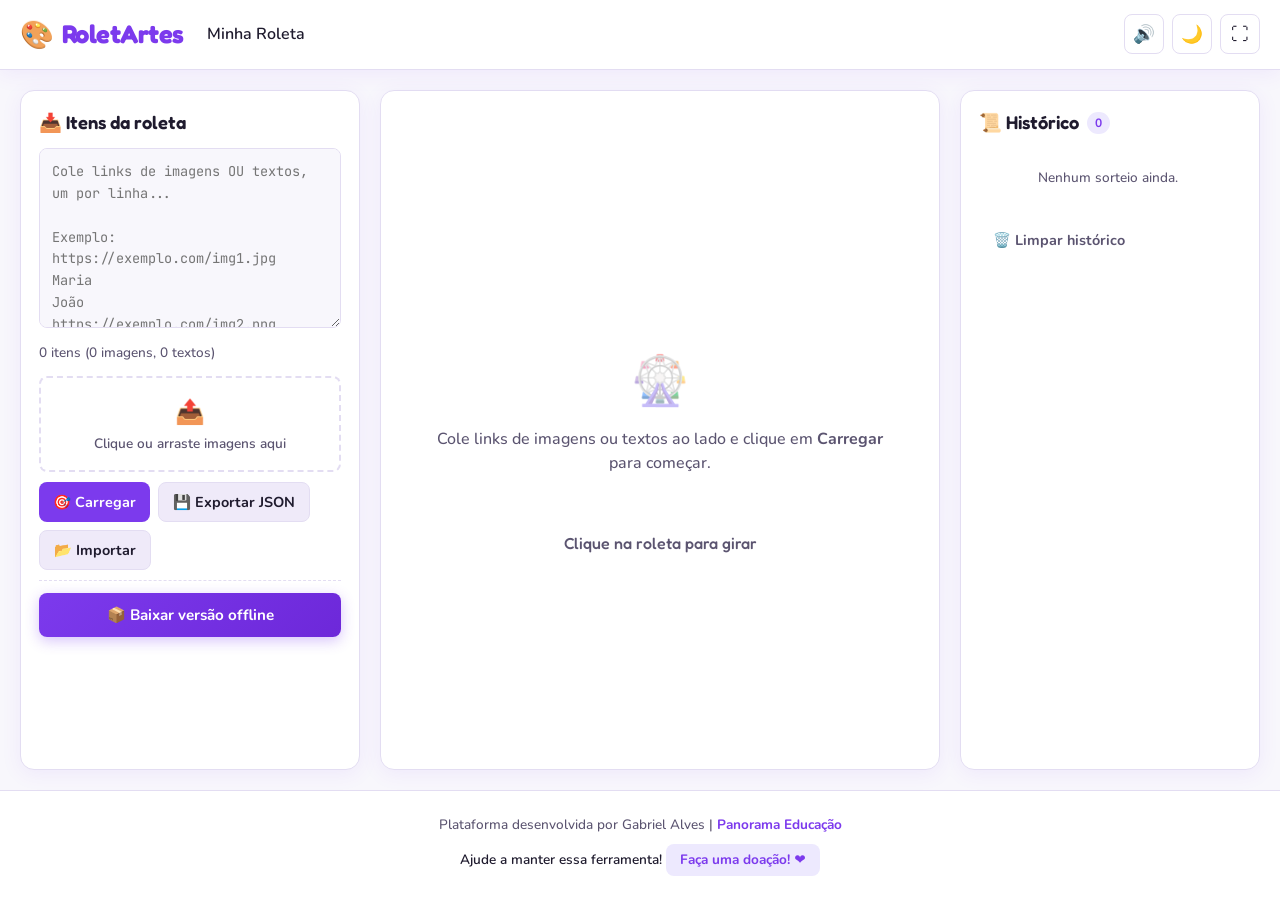
==== index.html @ 55295a68 "offline" ====
<!DOCTYPE html>
<html lang="pt-BR">
<head>
  <meta charset="UTF-8" />
  <meta name="viewport" content="width=device-width, initial-scale=1.0" />
  <title>RoletArtes</title>
  
  <!-- Favicon com emoji 🎨 -->
  <link rel="icon" href="data:image/svg+xml,<svg xmlns=%22http://www.w3.org/2000/svg%22 viewBox=%220 0 100 100%22><text y=%22.9em%22 font-size=%2290%22>🎨</text></svg>">
  
  <!-- Google Fonts: Fredoka + Nunito + JetBrains Mono -->
  <link rel="preconnect" href="https://fonts.googleapis.com">
  <link rel="preconnect" href="https://fonts.gstatic.com" crossorigin>
  <link href="https://fonts.googleapis.com/css2?family=Fredoka:wght@400;500;600;700&family=JetBrains+Mono:wght@400;500&family=Nunito:wght@400;500;600;700;800&display=swap" rel="stylesheet">
  
  <link rel="stylesheet" href="style.css" />
</head>
<body>

<header>
  <div class="logo"><span class="logo-icon">🎨</span> RoletArtes</div>
  <input type="text" class="title-edit" id="titleEdit" placeholder="Digite o título da roleta..." value="Minha Roleta" />
  <div class="header-actions">
    <button class="icon-btn" id="btnMute" title="Ativar/desativar som">🔊</button>
    <button class="icon-btn" id="btnTheme" title="Alternar tema">🌙</button>
    <button class="icon-btn" id="btnPresent" title="Modo apresentação">⛶</button>
  </div>
</header>

<main>
  <!-- PAINEL ESQUERDO: ENTRADA -->
  <section class="panel">
    <h2>📥 Itens da roleta</h2>
    <textarea id="linksInput" placeholder="Cole links de imagens OU textos, um por linha...&#10;&#10;Exemplo:&#10;https://exemplo.com/img1.jpg&#10;Maria&#10;João&#10;https://exemplo.com/img2.png&#10;Ana"></textarea>
    <p class="hint" id="counterHint">0 itens carregados</p>
    
    <div class="upload-area" id="uploadArea">
      <div class="upload-area-icon">📤</div>
      <div class="upload-area-text">Clique ou arraste imagens aqui</div>
    </div>
    <input type="file" id="imageUpload" class="file-input" accept="image/*" multiple />
    
    <div class="storage-warning" id="storageWarning">
      ⚠️ Atenção: localStorage tem limite de ~5MB. Muitas imagens podem exceder esse limite.
    </div>
    
    <div class="btn-row">
      <button class="btn btn-primary" id="btnLoad">🎯 Carregar</button>
      <button class="btn btn-secondary" id="btnExport">💾 Exportar JSON</button>
      <button class="btn btn-secondary" id="btnImport">📂 Importar</button>
      <input type="file" id="fileInput" class="file-input" accept=".json" />
    </div>
    
    <!-- NOVO: Botão de versão offline -->
    <div class="btn-row offline-section" id="offlineSection" style="margin-top: 10px;">
      <button class="btn btn-offline" id="btnOffline">📦 Baixar versão offline</button>
    </div>
    <p class="hint offline-hint" id="offlineHint" style="display:none;">
      💡 Esta é uma versão offline. Os dados já estão embutidos neste arquivo.
    </p>
  </section>

  <!-- CENTRO: ROLETA -->
  <section class="panel wheel-container">
    <div id="wheelArea">
      <div class="wheel-empty" id="wheelEmpty">
        <div class="wheel-empty-icon">🎡</div>
        <p>Cole links de imagens ou textos ao lado e clique em <strong>Carregar</strong> para começar.</p>
      </div>
      <div class="wheel-wrapper" id="wheelWrapper" style="display:none;">
        <div class="wheel-pointer"></div>
        <canvas class="wheel" id="wheelCanvas" width="600" height="600"></canvas>
        <div class="wheel-center">🎨</div>
      </div>
    </div>
    <div class="wheel-status" id="wheelStatus">Clique na roleta para girar</div>
  </section>

  <!-- PAINEL DIREITO: HISTÓRICO -->
  <aside class="panel">
    <h2>📜 Histórico <span class="badge" id="historyCount">0</span></h2>
    <div class="history-list" id="historyList">
      <div class="history-empty">Nenhum sorteio ainda.</div>
    </div>
    <div class="btn-row" style="margin-top: 12px;">
      <button class="btn btn-ghost" id="btnClearHistory" style="flex:1;">🗑️ Limpar histórico</button>
    </div>
  </aside>
</main>

<!-- MODAL DE ITEM SORTEADO -->
<div class="modal-overlay" id="modalOverlay">
  <div class="modal">
    <div class="modal-header">
      <h3 id="modalTitle">🎉 Sorteado!</h3>
      <button class="modal-close" id="modalClose">×</button>
    </div>
    <div class="modal-body">
      <div class="modal-image-wrap" id="modalImageWrap">
        <div class="loader" id="modalLoader"></div>
      </div>
      <div class="modal-actions">
        <button class="btn btn-highlight" id="btnRemove">⭐ Remover</button>
        <button class="btn btn-secondary" id="btnContinue">▶ Continuar</button>
        <button class="btn btn-secondary" id="btnRespin">🔄 Sortear de novo</button>
      </div>
    </div>
  </div>
</div>

<!-- MODO APRESENTAÇÃO -->
<div class="presentation-overlay" id="presentationOverlay">
  <button class="presentation-close" id="presentationClose">×</button>
  <img id="presentationImg" src="" alt="" />
  <div class="presentation-text" id="presentationText"></div>
</div>

<!-- TOAST -->
<div class="toast" id="toast"></div>

<!-- RODAPÉ -->
<footer class="app-footer">
  <p>Plataforma desenvolvida por Gabriel Alves | <a href="https://panoramaedu.onrender.com/" target="_blank" rel="noopener noreferrer">Panorama Educação</a></p>
  <p class="donation-text">Ajude a manter essa ferramenta! <a href="https://exemplo.com/doacao" target="_blank" rel="noopener noreferrer" class="donation-link">Faça uma doação! ❤️</a></p>
</footer>

<script src="script.js" defer></script>
</body>
</html>
---- style.css ----
/* ============ RESET & VARIÁVEIS ============ */
*, *::before, *::after { box-sizing: border-box; margin: 0; padding: 0; }

:root {
  --bg: #f8f7fc;
  --bg-alt: #ffffff;
  --bg-soft: #efeaf9;
  --text: #1f1b2e;
  --text-soft: #5b5470;
  --border: #e3ddf2;
  --primary: #7c3aed;
  --primary-hover: #6d28d9;
  --primary-soft: #ede9fe;
  --danger: #dc2626;
  --danger-hover: #b91c1c;
  --success: #16a34a;
  --shadow: 0 4px 20px rgba(124, 58, 237, 0.08);
  --shadow-lg: 0 10px 40px rgba(124, 58, 237, 0.15);
  --radius: 14px;
  --radius-sm: 8px;
  --transition: 0.25s ease;
  
  --font-display: 'Fredoka', system-ui, sans-serif;
  --font-body: 'Nunito', system-ui, sans-serif;
  --font-mono: 'JetBrains Mono', ui-monospace, monospace;
}

[data-theme="dark"] {
  --bg: #13101c;
  --bg-alt: #1c1829;
  --bg-soft: #252036;
  --text: #f3f0ff;
  --text-soft: #a8a0c0;
  --border: #322a4a;
  --primary: #a855f7;
  --primary-hover: #9333ea;
  --primary-soft: #2e1f4d;
  --shadow: 0 4px 20px rgba(0, 0, 0, 0.3);
  --shadow-lg: 0 10px 40px rgba(0, 0, 0, 0.5);
}

html, body { height: 100%; }
body {
  font-family: var(--font-body);
  font-weight: 500;
  background: var(--bg);
  color: var(--text);
  line-height: 1.5;
  transition: background var(--transition), color var(--transition);
  min-height: 100vh;
  display: flex;
  flex-direction: column;
}

/* ============ HEADER ============ */
header {
  background: var(--bg-alt);
  border-bottom: 1px solid var(--border);
  padding: 14px 20px;
  display: flex;
  align-items: center;
  gap: 12px;
  flex-wrap: wrap;
  position: sticky;
  top: 0;
  z-index: 50;
  box-shadow: var(--shadow);
}

.logo {
  font-family: var(--font-display);
  font-size: 1.6rem;
  font-weight: 700;
  color: var(--primary);
  letter-spacing: -0.5px;
  display: flex;
  align-items: center;
  gap: 8px;
}
.logo-icon { font-size: 1.7rem; }

.title-edit {
  flex: 1;
  min-width: 150px;
  background: transparent;
  border: 1px dashed transparent;
  color: var(--text);
  font-family: var(--font-body);
  font-size: 1rem;
  font-weight: 600;
  padding: 6px 10px;
  border-radius: var(--radius-sm);
  transition: border-color var(--transition), background var(--transition);
}
.title-edit:hover, .title-edit:focus {
  border-color: var(--primary);
  background: var(--bg-soft);
  outline: none;
}

.header-actions { display: flex; gap: 8px; }

.icon-btn {
  width: 40px; height: 40px;
  border-radius: var(--radius-sm);
  border: 1px solid var(--border);
  background: var(--bg-alt);
  color: var(--text);
  cursor: pointer;
  display: inline-flex;
  align-items: center;
  justify-content: center;
  font-size: 1.1rem;
  transition: all var(--transition);
}
.icon-btn:hover { background: var(--primary-soft); border-color: var(--primary); color: var(--primary); }
.icon-btn.active { background: var(--primary); color: white; border-color: var(--primary); }

/* ============ LAYOUT PRINCIPAL ============ */
main {
  flex: 1;
  display: grid;
  grid-template-columns: 340px 1fr 300px;
  gap: 20px;
  padding: 20px;
  max-width: 1600px;
  width: 100%;
  margin: 0 auto;
}

.panel {
  background: var(--bg-alt);
  border: 1px solid var(--border);
  border-radius: var(--radius);
  padding: 18px;
  box-shadow: var(--shadow);
}

.panel h2 {
  font-family: var(--font-display);
  font-size: 1.15rem;
  font-weight: 600;
  margin-bottom: 12px;
  color: var(--text);
  display: flex;
  align-items: center;
  gap: 8px;
}
.panel h2 .badge {
  font-family: var(--font-body);
  background: var(--primary-soft);
  color: var(--primary);
  font-size: 0.75rem;
  padding: 2px 8px;
  border-radius: 999px;
  font-weight: 700;
}

/* ============ PAINEL DE ENTRADA ============ */
textarea {
  width: 100%;
  min-height: 180px;
  padding: 12px;
  border: 1px solid var(--border);
  border-radius: var(--radius-sm);
  background: var(--bg);
  color: var(--text);
  font-family: var(--font-mono);
  font-size: 0.85rem;
  font-weight: 400;
  resize: vertical;
  transition: border-color var(--transition);
  line-height: 1.6;
}
textarea:focus { outline: none; border-color: var(--primary); }

.hint {
  font-size: 0.85rem;
  color: var(--text-soft);
  margin: 8px 0 12px;
  font-weight: 500;
}

.storage-warning {
  font-size: 0.8rem;
  color: var(--danger);
  background: rgba(220, 38, 38, 0.1);
  padding: 10px;
  border-radius: var(--radius-sm);
  margin: 8px 0;
  display: none;
  font-weight: 600;
}
.storage-warning.show { display: block; }

.btn-row { display: flex; gap: 8px; flex-wrap: wrap; }

.btn {
  padding: 9px 14px;
  border-radius: var(--radius-sm);
  border: none;
  font-family: var(--font-body);
  font-weight: 700;
  font-size: 0.9rem;
  cursor: pointer;
  transition: all var(--transition);
  display: inline-flex;
  align-items: center;
  gap: 6px;
}
.btn-primary { background: var(--primary); color: white; }
.btn-primary:hover { background: var(--primary-hover); transform: translateY(-1px); }
.btn-secondary { background: var(--bg-soft); color: var(--text); border: 1px solid var(--border); }
.btn-secondary:hover { background: var(--primary-soft); border-color: var(--primary); color: var(--primary); }
.btn-danger { background: var(--danger); color: white; }
.btn-danger:hover { background: var(--danger-hover); }
.btn-ghost { background: transparent; color: var(--text-soft); }
.btn-ghost:hover { color: var(--primary); }
.btn:disabled { opacity: 0.5; cursor: not-allowed; transform: none; }

/* Botão de versão offline */
.btn-offline {
  background: linear-gradient(135deg, var(--primary), var(--primary-hover));
  color: white;
  width: 100%;
  justify-content: center;
  padding: 12px 16px;
  font-size: 0.95rem;
  box-shadow: 0 4px 14px rgba(124, 58, 237, 0.3);
}
.btn-offline:hover {
  transform: translateY(-2px);
  box-shadow: 0 6px 20px rgba(124, 58, 237, 0.4);
}
.btn-offline:disabled {
  opacity: 0.6;
  cursor: wait;
  transform: none;
}

.offline-section {
  margin-top: 12px;
  padding-top: 12px;
  border-top: 1px dashed var(--border);
}

.offline-hint {
  background: var(--primary-soft);
  color: var(--primary);
  padding: 10px;
  border-radius: var(--radius-sm);
  text-align: center;
  font-weight: 600;
  margin-top: 12px !important;
}

.file-input { display: none; }

.upload-area {
  border: 2px dashed var(--border);
  border-radius: var(--radius-sm);
  padding: 16px;
  text-align: center;
  cursor: pointer;
  transition: all var(--transition);
  margin: 10px 0;
}
.upload-area:hover {
  border-color: var(--primary);
  background: var(--primary-soft);
}
.upload-area-icon { font-size: 1.5rem; margin-bottom: 4px; }
.upload-area-text { font-size: 0.85rem; color: var(--text-soft); font-weight: 600; }

/* ============ ROLETA ============ */
.wheel-container {
  display: flex;
  flex-direction: column;
  align-items: center;
  justify-content: center;
  position: relative;
  padding: 20px;
}

.wheel-wrapper {
  position: relative;
  width: min(520px, 80vw);
  aspect-ratio: 1;
  max-width: 100%;
}

.wheel-pointer {
  position: absolute;
  top: -8px;
  left: 50%;
  transform: translateX(-50%);
  width: 0;
  height: 0;
  border-left: 18px solid transparent;
  border-right: 18px solid transparent;
  border-top: 32px solid var(--primary);
  z-index: 10;
  filter: drop-shadow(0 3px 6px rgba(0,0,0,0.2));
}

canvas.wheel {
  width: 100%;
  height: 100%;
  border-radius: 50%;
  cursor: pointer;
  box-shadow: var(--shadow-lg), inset 0 0 0 6px var(--bg-alt), inset 0 0 0 8px var(--primary);
  transition: transform 0.1s;
}
canvas.wheel:hover { filter: brightness(1.05); }
canvas.wheel.spinning { cursor: not-allowed; }

.wheel-center {
  position: absolute;
  top: 50%; left: 50%;
  transform: translate(-50%, -50%);
  width: 60px; height: 60px;
  border-radius: 50%;
  background: var(--bg-alt);
  border: 4px solid var(--primary);
  display: flex;
  align-items: center;
  justify-content: center;
  font-size: 1.5rem;
  pointer-events: none;
  box-shadow: 0 2px 10px rgba(0,0,0,0.15);
}

.wheel-status {
  margin-top: 16px;
  text-align: center;
  color: var(--text-soft);
  font-family: var(--font-display);
  font-size: 1rem;
  font-weight: 500;
  min-height: 24px;
}

.wheel-empty {
  text-align: center;
  color: var(--text-soft);
  padding: 40px 20px;
}
.wheel-empty-icon { font-size: 3rem; margin-bottom: 10px; opacity: 0.5; }
.wheel-empty p { font-weight: 500; }

/* ============ HISTÓRICO ============ */
.history-list {
  display: flex;
  flex-direction: column;
  gap: 8px;
  max-height: 60vh;
  overflow-y: auto;
  padding-right: 4px;
}
.history-list::-webkit-scrollbar { width: 6px; }
.history-list::-webkit-scrollbar-thumb { background: var(--border); border-radius: 3px; }

.history-item {
  display: flex;
  align-items: center;
  gap: 10px;
  padding: 8px;
  background: var(--bg);
  border-radius: var(--radius-sm);
  border: 1px solid var(--border);
}
.history-item img {
  width: 44px; height: 44px;
  border-radius: 6px;
  object-fit: cover;
  background: var(--bg-soft);
}
.history-text-icon {
  width: 44px; height: 44px;
  border-radius: 6px;
  background: var(--primary-soft);
  color: var(--primary);
  display: flex;
  align-items: center;
  justify-content: center;
  font-size: 1.3rem;
  flex-shrink: 0;
}
.history-item-info { flex: 1; min-width: 0; }
.history-item-num {
  font-family: var(--font-display);
  font-size: 0.75rem;
  color: var(--text-soft);
  font-weight: 600;
}
.history-item-url {
  font-family: var(--font-mono);
  font-size: 0.7rem;
  color: var(--text);
  white-space: nowrap;
  overflow: hidden;
  text-overflow: ellipsis;
}
.history-item-url.text-item {
  font-family: var(--font-body);
  font-weight: 600;
  font-size: 0.8rem;
}

.history-empty {
  text-align: center;
  color: var(--text-soft);
  font-size: 0.85rem;
  padding: 20px 0;
  font-weight: 500;
}

/* ============ MODAL ============ */
.modal-overlay {
  position: fixed;
  inset: 0;
  background: rgba(0,0,0,0.7);
  backdrop-filter: blur(6px);
  display: none;
  align-items: center;
  justify-content: center;
  z-index: 100;
  padding: 20px;
  animation: fadeIn 0.2s ease;
}
.modal-overlay.active { display: flex; }

@keyframes fadeIn { from { opacity: 0; } to { opacity: 1; } }
@keyframes slideUp { from { transform: translateY(20px); opacity: 0; } to { transform: translateY(0); opacity: 1; } }

.modal {
  background: var(--bg-alt);
  border-radius: var(--radius);
  max-width: 90vw;
  max-height: 90vh;
  width: 700px;
  display: flex;
  flex-direction: column;
  overflow: hidden;
  box-shadow: var(--shadow-lg);
  animation: slideUp 0.3s ease;
}

.modal-header {
  padding: 14px 18px;
  border-bottom: 1px solid var(--border);
  display: flex;
  align-items: center;
  justify-content: space-between;
}
.modal-header h3 {
  font-family: var(--font-display);
  font-size: 1.2rem;
  font-weight: 600;
}

.modal-close {
  background: transparent;
  border: none;
  color: var(--text-soft);
  font-size: 1.5rem;
  cursor: pointer;
  width: 32px; height: 32px;
  border-radius: 50%;
  display: flex;
  align-items: center;
  justify-content: center;
  transition: all var(--transition);
}
.modal-close:hover { background: var(--bg-soft); color: var(--danger); }

.modal-body {
  padding: 20px;
  overflow-y: auto;
  display: flex;
  flex-direction: column;
  align-items: center;
  gap: 16px;
}

.modal-image-wrap {
  width: 100%;
  max-height: 60vh;
  display: flex;
  align-items: center;
  justify-content: center;
  background: var(--bg);
  border-radius: var(--radius-sm);
  overflow: hidden;
  min-height: 200px;
  position: relative;
}
.modal-image-wrap img {
  max-width: 100%;
  max-height: 60vh;
  object-fit: contain;
  display: block;
}

.modal-image-wrap.text-mode {
  padding: 40px 30px;
  background: linear-gradient(135deg, var(--primary-soft), var(--bg-soft));
  min-height: 250px;
}
.text-display {
  font-family: var(--font-display);
  font-size: clamp(1.5rem, 5vw, 3rem);
  font-weight: 600;
  color: var(--text);
  text-align: center;
  line-height: 1.3;
  word-wrap: break-word;
  max-width: 100%;
  padding: 20px;
}

.modal-image-wrap .loader {
  width: 40px; height: 40px;
  border: 3px solid var(--border);
  border-top-color: var(--primary);
  border-radius: 50%;
  animation: spin 0.8s linear infinite;
}
@keyframes spin { to { transform: rotate(360deg); } }

.modal-image-wrap .error-msg {
  color: var(--danger);
  font-size: 0.9rem;
  text-align: center;
  padding: 20px;
  font-weight: 600;
}

.modal-actions {
  display: flex;
  gap: 10px;
  flex-wrap: wrap;
  justify-content: center;
  width: 100%;
}
.modal-actions .btn { flex: 1; min-width: 120px; justify-content: center; }
.btn-highlight {
  background: var(--primary);
  color: white;
  font-family: var(--font-display);
  font-size: 1.05rem;
  font-weight: 600;
  padding: 12px 20px;
  box-shadow: 0 4px 14px rgba(124, 58, 237, 0.35);
}
.btn-highlight:hover { background: var(--primary-hover); transform: translateY(-2px); }

/* ============ MODO APRESENTAÇÃO ============ */
.presentation-overlay {
  position: fixed;
  inset: 0;
  background: #000;
  display: none;
  align-items: center;
  justify-content: center;
  z-index: 200;
  padding: 20px;
}
.presentation-overlay.active { display: flex; }
.presentation-overlay img {
  max-width: 100%;
  max-height: 100%;
  object-fit: contain;
}
.presentation-text {
  font-family: var(--font-display);
  font-size: clamp(2rem, 10vw, 8rem);
  font-weight: 700;
  color: white;
  text-align: center;
  padding: 40px;
  max-width: 90%;
  word-wrap: break-word;
  line-height: 1.2;
  text-shadow: 0 4px 30px rgba(124, 58, 237, 0.6);
  display: none;
}
.presentation-overlay.text-mode .presentation-text { display: block; }
.presentation-overlay.text-mode img { display: none; }

.presentation-close {
  position: absolute;
  top: 20px; right: 20px;
  background: rgba(255,255,255,0.15);
  color: white;
  border: none;
  width: 48px; height: 48px;
  border-radius: 50%;
  font-size: 1.5rem;
  cursor: pointer;
  transition: background var(--transition);
  z-index: 10;
}
.presentation-close:hover { background: rgba(255,255,255,0.3); }

/* ============ TOAST ============ */
.toast {
  position: fixed;
  bottom: 20px;
  left: 50%;
  transform: translateX(-50%) translateY(100px);
  background: var(--text);
  color: var(--bg);
  padding: 10px 18px;
  border-radius: var(--radius-sm);
  font-family: var(--font-body);
  font-size: 0.9rem;
  font-weight: 600;
  z-index: 300;
  transition: transform 0.3s ease;
  box-shadow: var(--shadow-lg);
}
.toast.show { transform: translateX(-50%) translateY(0); }

/* ============ FOOTER ============ */
.app-footer {
  background: var(--bg-alt);
  border-top: 1px solid var(--border);
  padding: 24px 20px;
  font-family: var(--font-body);
  font-size: 0.85rem;
  color: var(--text-soft);
  margin-top: auto;
  
  display: flex;
  flex-direction: column;
  align-items: center;
  justify-content: center;
  text-align: center;
  gap: 8px;
}

.app-footer p {
  margin: 0;
  line-height: 1.5;
  text-align: center;
  width: 100%;
}

.app-footer a {
  color: var(--primary);
  text-decoration: none;
  font-weight: 700;
  transition: color var(--transition), text-decoration var(--transition);
}

.app-footer a:hover {
  color: var(--primary-hover);
  text-decoration: underline;
}

.donation-text {
  font-weight: 600;
  color: var(--text);
  text-align: center;
}

.donation-link {
  display: inline-flex;
  align-items: center;
  justify-content: center;
  gap: 6px;
  background: var(--primary-soft);
  padding: 6px 14px;
  border-radius: var(--radius-sm);
  transition: all var(--transition);
  text-align: center;
}

.donation-link:hover {
  background: var(--primary);
  color: white !important;
  text-decoration: none;
  transform: translateY(-2px);
  box-shadow: 0 4px 12px rgba(124, 58, 237, 0.25);
}

/* ============ RESPONSIVO ============ */
@media (max-width: 1100px) {
  main { grid-template-columns: 1fr; }
  .wheel-wrapper { width: min(420px, 85vw); }
}

@media (max-width: 600px) {
  header { padding: 10px 14px; }
  .logo { font-size: 1.3rem; }
  .title-edit { font-size: 0.9rem; order: 3; width: 100%; }
  main { padding: 12px; gap: 12px; }
  .panel { padding: 14px; }
  .panel h2 { font-size: 1.05rem; }
  .wheel-wrapper { width: min(340px, 90vw); }
  .wheel-center { width: 44px; height: 44px; font-size: 1.2rem; }
  .modal { width: 95vw; }
  .modal-actions .btn { min-width: 100px; font-size: 0.85rem; padding: 10px; }
  .text-display { font-size: clamp(1.2rem, 6vw, 2rem); padding: 10px; }
  .modal-image-wrap.text-mode { padding: 20px 15px; min-height: 180px; }
  
  .app-footer { padding: 16px 12px; font-size: 0.8rem; }
  .donation-link { width: 100%; max-width: 280px; }
}
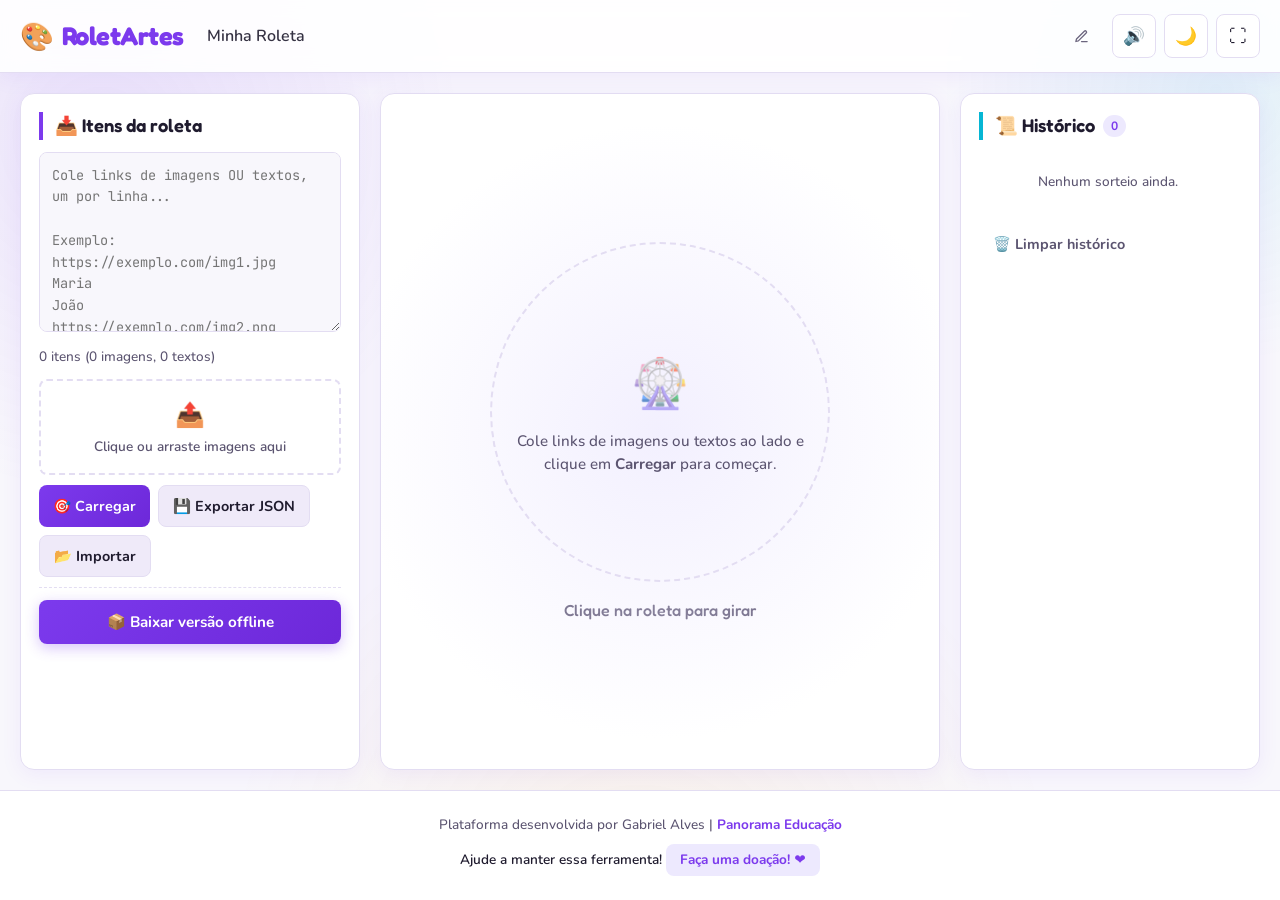
==== commit 9d3fcaee: "novo visual" ====
--- a/index.html
+++ b/index.html
@@ -2,7 +2,9 @@
 <html lang="pt-BR">
 <head>
   <meta charset="UTF-8" />
-  <meta name="viewport" content="width=device-width, initial-scale=1.0" />
+  <meta name="viewport" content="width=device-width, initial-scale=1.0, viewport-fit=cover" />
+  <meta name="description" content="RoletArtes — roleta interativa para sorteios em sala de aula, com imagens ou textos, histórico e modo apresentação." />
+  <meta name="theme-color" content="#7c3aed" />
   <title>RoletArtes</title>
   
   <!-- Favicon com emoji 🎨 -->
@@ -18,12 +20,13 @@
 <body>
 
 <header>
-  <div class="logo"><span class="logo-icon">🎨</span> RoletArtes</div>
+  <div class="logo"><span class="logo-icon" aria-hidden="true">🎨</span> RoletArtes</div>
+  <label for="titleEdit" class="sr-only">Título da roleta</label>
   <input type="text" class="title-edit" id="titleEdit" placeholder="Digite o título da roleta..." value="Minha Roleta" />
   <div class="header-actions">
-    <button class="icon-btn" id="btnMute" title="Ativar/desativar som">🔊</button>
-    <button class="icon-btn" id="btnTheme" title="Alternar tema">🌙</button>
-    <button class="icon-btn" id="btnPresent" title="Modo apresentação">⛶</button>
+    <button type="button" class="icon-btn" id="btnMute" title="Ativar/desativar som" aria-label="Ativar ou desativar som" aria-pressed="false">🔊</button>
+    <button type="button" class="icon-btn" id="btnTheme" title="Alternar tema" aria-label="Alternar entre tema claro e escuro">🌙</button>
+    <button type="button" class="icon-btn" id="btnPresent" title="Modo apresentação" aria-label="Abrir modo apresentação">⛶</button>
   </div>
 </header>
 
@@ -31,29 +34,30 @@
   <!-- PAINEL ESQUERDO: ENTRADA -->
   <section class="panel">
     <h2>📥 Itens da roleta</h2>
+    <label for="linksInput" class="sr-only">Itens da roleta, um link de imagem ou texto por linha</label>
     <textarea id="linksInput" placeholder="Cole links de imagens OU textos, um por linha...&#10;&#10;Exemplo:&#10;https://exemplo.com/img1.jpg&#10;Maria&#10;João&#10;https://exemplo.com/img2.png&#10;Ana"></textarea>
-    <p class="hint" id="counterHint">0 itens carregados</p>
+    <p class="hint" id="counterHint" aria-live="polite">0 itens carregados</p>
     
-    <div class="upload-area" id="uploadArea">
-      <div class="upload-area-icon">📤</div>
+    <div class="upload-area" id="uploadArea" role="button" tabindex="0" aria-label="Clique ou arraste imagens aqui para adicionar à roleta">
+      <div class="upload-area-icon" aria-hidden="true">📤</div>
       <div class="upload-area-text">Clique ou arraste imagens aqui</div>
     </div>
-    <input type="file" id="imageUpload" class="file-input" accept="image/*" multiple />
+    <input type="file" id="imageUpload" class="file-input" accept="image/*" multiple aria-hidden="true" tabindex="-1" />
     
-    <div class="storage-warning" id="storageWarning">
+    <div class="storage-warning" id="storageWarning" role="alert">
       ⚠️ Atenção: localStorage tem limite de ~5MB. Muitas imagens podem exceder esse limite.
     </div>
     
     <div class="btn-row">
-      <button class="btn btn-primary" id="btnLoad">🎯 Carregar</button>
-      <button class="btn btn-secondary" id="btnExport">💾 Exportar JSON</button>
-      <button class="btn btn-secondary" id="btnImport">📂 Importar</button>
-      <input type="file" id="fileInput" class="file-input" accept=".json" />
+      <button type="button" class="btn btn-primary" id="btnLoad">🎯 Carregar</button>
+      <button type="button" class="btn btn-secondary" id="btnExport">💾 Exportar JSON</button>
+      <button type="button" class="btn btn-secondary" id="btnImport">📂 Importar</button>
+      <input type="file" id="fileInput" class="file-input" accept=".json" aria-hidden="true" tabindex="-1" />
     </div>
     
     <!-- NOVO: Botão de versão offline -->
     <div class="btn-row offline-section" id="offlineSection" style="margin-top: 10px;">
-      <button class="btn btn-offline" id="btnOffline">📦 Baixar versão offline</button>
+      <button type="button" class="btn btn-offline" id="btnOffline">📦 Baixar versão offline</button>
     </div>
     <p class="hint offline-hint" id="offlineHint" style="display:none;">
       💡 Esta é uma versão offline. Os dados já estão embutidos neste arquivo.
@@ -64,59 +68,62 @@
   <section class="panel wheel-container">
     <div id="wheelArea">
       <div class="wheel-empty" id="wheelEmpty">
-        <div class="wheel-empty-icon">🎡</div>
+        <div class="wheel-empty-icon" aria-hidden="true">🎡</div>
         <p>Cole links de imagens ou textos ao lado e clique em <strong>Carregar</strong> para começar.</p>
       </div>
       <div class="wheel-wrapper" id="wheelWrapper" style="display:none;">
-        <div class="wheel-pointer"></div>
-        <canvas class="wheel" id="wheelCanvas" width="600" height="600"></canvas>
-        <div class="wheel-center">🎨</div>
+        <div class="wheel-pointer" aria-hidden="true"></div>
+        <canvas class="wheel" id="wheelCanvas" width="600" height="600" role="button" tabindex="0" aria-label="Roleta. Pressione Enter ou Espaço para girar."></canvas>
+        <div class="wheel-center" aria-hidden="true">🎨</div>
       </div>
     </div>
-    <div class="wheel-status" id="wheelStatus">Clique na roleta para girar</div>
+    <div class="wheel-status" id="wheelStatus" aria-live="polite">Clique na roleta para girar</div>
   </section>
 
   <!-- PAINEL DIREITO: HISTÓRICO -->
   <aside class="panel">
-    <h2>📜 Histórico <span class="badge" id="historyCount">0</span></h2>
-    <div class="history-list" id="historyList">
+    <h2>📜 Histórico <span class="badge" id="historyCount" aria-live="polite">0</span></h2>
+    <div class="history-list" id="historyList" aria-live="polite">
       <div class="history-empty">Nenhum sorteio ainda.</div>
     </div>
     <div class="btn-row" style="margin-top: 12px;">
-      <button class="btn btn-ghost" id="btnClearHistory" style="flex:1;">🗑️ Limpar histórico</button>
+      <button type="button" class="btn btn-ghost" id="btnClearHistory" style="flex:1;">🗑️ Limpar histórico</button>
     </div>
   </aside>
 </main>
 
 <!-- MODAL DE ITEM SORTEADO -->
 <div class="modal-overlay" id="modalOverlay">
-  <div class="modal">
+  <div class="modal" role="dialog" aria-modal="true" aria-labelledby="modalTitle">
     <div class="modal-header">
       <h3 id="modalTitle">🎉 Sorteado!</h3>
-      <button class="modal-close" id="modalClose">×</button>
+      <button type="button" class="modal-close" id="modalClose" aria-label="Fechar">×</button>
     </div>
     <div class="modal-body">
       <div class="modal-image-wrap" id="modalImageWrap">
-        <div class="loader" id="modalLoader"></div>
+        <div class="loader" id="modalLoader" role="status" aria-label="Carregando"></div>
       </div>
       <div class="modal-actions">
-        <button class="btn btn-highlight" id="btnRemove">⭐ Remover</button>
-        <button class="btn btn-secondary" id="btnContinue">▶ Continuar</button>
-        <button class="btn btn-secondary" id="btnRespin">🔄 Sortear de novo</button>
+        <button type="button" class="btn btn-highlight" id="btnRemove">⭐ Remover</button>
+        <button type="button" class="btn btn-secondary" id="btnContinue">▶ Continuar</button>
+        <button type="button" class="btn btn-secondary" id="btnRespin">🔄 Sortear de novo</button>
       </div>
     </div>
   </div>
 </div>
 
 <!-- MODO APRESENTAÇÃO -->
-<div class="presentation-overlay" id="presentationOverlay">
-  <button class="presentation-close" id="presentationClose">×</button>
+<div class="presentation-overlay" id="presentationOverlay" role="dialog" aria-modal="true" aria-label="Modo apresentação">
+  <button type="button" class="presentation-close" id="presentationClose" aria-label="Fechar modo apresentação">×</button>
   <img id="presentationImg" src="" alt="" />
   <div class="presentation-text" id="presentationText"></div>
 </div>
 
 <!-- TOAST -->
-<div class="toast" id="toast"></div>
+<div class="toast" id="toast" role="status" aria-live="polite"></div>
+
+<!-- CAMADA DE CONFETE -->
+<div class="confetti-layer" id="confettiLayer" aria-hidden="true"></div>
 
 <!-- RODAPÉ -->
 <footer class="app-footer">
--- a/style.css
+++ b/style.css
@@ -19,10 +19,26 @@
   --radius: 14px;
   --radius-sm: 8px;
   --transition: 0.25s ease;
-  
+  --primary-glow: rgba(124, 58, 237, 0.45);
+  --focus-ring: 0 0 0 3px rgba(124, 58, 237, 0.35);
+  --accent-cyan: #06b6d4;
+  --accent-amber: #f59e0b;
+  --blob-1: rgba(124, 58, 237, 0.10);
+  --blob-2: rgba(6, 182, 212, 0.09);
+  --blob-3: rgba(245, 158, 11, 0.08);
+
   --font-display: 'Fredoka', system-ui, sans-serif;
   --font-body: 'Nunito', system-ui, sans-serif;
   --font-mono: 'JetBrains Mono', ui-monospace, monospace;
+}
+
+@media (prefers-reduced-motion: reduce) {
+  *, *::before, *::after {
+    animation-duration: 0.001ms !important;
+    animation-iteration-count: 1 !important;
+    transition-duration: 0.001ms !important;
+    scroll-behavior: auto !important;
+  }
 }
 
 [data-theme="dark"] {
@@ -37,6 +53,13 @@
   --primary-soft: #2e1f4d;
   --shadow: 0 4px 20px rgba(0, 0, 0, 0.3);
   --shadow-lg: 0 10px 40px rgba(0, 0, 0, 0.5);
+  --blob-1: rgba(168, 85, 247, 0.14);
+  --blob-2: rgba(6, 182, 212, 0.10);
+  --blob-3: rgba(245, 158, 11, 0.08);
+}
+
+[data-theme="dark"] .title-edit {
+  background-image: url("data:image/svg+xml,%3Csvg xmlns='http://www.w3.org/2000/svg' viewBox='0 0 24 24' fill='none' stroke='%23a8a0c0' stroke-width='2' stroke-linecap='round' stroke-linejoin='round'%3E%3Cpath d='M12 20h9'/%3E%3Cpath d='M16.5 3.5a2.12 2.12 0 0 1 3 3L7 19l-4 1 1-4Z'/%3E%3C/svg%3E");
 }
 
 html, body { height: 100%; }
@@ -50,11 +73,58 @@
   min-height: 100vh;
   display: flex;
   flex-direction: column;
-}
+  position: relative;
+}
+
+/* Manchas ambiente sutis — dão profundidade sem virar papel de parede */
+body::before {
+  content: '';
+  position: fixed;
+  inset: 0;
+  z-index: -1;
+  pointer-events: none;
+  background:
+    radial-gradient(600px circle at 8% 15%, var(--blob-1), transparent 60%),
+    radial-gradient(500px circle at 95% 10%, var(--blob-2), transparent 55%),
+    radial-gradient(700px circle at 50% 100%, var(--blob-3), transparent 60%);
+}
+
+/* ============ ACESSIBILIDADE: FOCO VISÍVEL ============ */
+a:focus-visible,
+button:focus-visible,
+input:focus-visible,
+textarea:focus-visible,
+[tabindex]:focus-visible {
+  outline: none;
+  box-shadow: var(--focus-ring);
+  border-radius: var(--radius-sm);
+}
+.wheel-wrapper:has(canvas:focus-visible) canvas.wheel {
+  box-shadow: var(--shadow-lg), inset 0 0 0 6px var(--bg-alt), inset 0 0 0 8px var(--primary), 0 0 0 5px var(--primary-glow);
+}
+
+.sr-only {
+  position: absolute;
+  width: 1px; height: 1px;
+  padding: 0; margin: -1px;
+  overflow: hidden;
+  clip: rect(0, 0, 0, 0);
+  white-space: nowrap;
+  border: 0;
+}
+
+::selection { background: var(--primary); color: #fff; }
+
+::-webkit-scrollbar { width: 10px; height: 10px; }
+::-webkit-scrollbar-track { background: transparent; }
+::-webkit-scrollbar-thumb { background: var(--border); border-radius: 999px; }
+::-webkit-scrollbar-thumb:hover { background: var(--primary); }
 
 /* ============ HEADER ============ */
 header {
-  background: var(--bg-alt);
+  background: color-mix(in srgb, var(--bg-alt) 88%, transparent);
+  backdrop-filter: blur(10px) saturate(1.2);
+  -webkit-backdrop-filter: blur(10px) saturate(1.2);
   border-bottom: 1px solid var(--border);
   padding: 14px 20px;
   display: flex;
@@ -77,7 +147,12 @@
   align-items: center;
   gap: 8px;
 }
-.logo-icon { font-size: 1.7rem; }
+.logo-icon {
+  font-size: 1.7rem;
+  display: inline-block;
+  transition: transform 0.4s cubic-bezier(0.34, 1.56, 0.64, 1);
+}
+.logo:hover .logo-icon { transform: rotate(-18deg) scale(1.1); }
 
 .title-edit {
   flex: 1;
@@ -88,20 +163,28 @@
   font-family: var(--font-body);
   font-size: 1rem;
   font-weight: 600;
-  padding: 6px 10px;
+  padding: 6px 34px 6px 10px;
   border-radius: var(--radius-sm);
   transition: border-color var(--transition), background var(--transition);
+  background-image: none;
+  background-repeat: no-repeat;
+  background-position: right 10px center;
+  background-size: 15px;
+}
+.title-edit {
+  background-image: url("data:image/svg+xml,%3Csvg xmlns='http://www.w3.org/2000/svg' viewBox='0 0 24 24' fill='none' stroke='%235b5470' stroke-width='2' stroke-linecap='round' stroke-linejoin='round'%3E%3Cpath d='M12 20h9'/%3E%3Cpath d='M16.5 3.5a2.12 2.12 0 0 1 3 3L7 19l-4 1 1-4Z'/%3E%3C/svg%3E");
+  opacity: 0.9;
 }
 .title-edit:hover, .title-edit:focus {
   border-color: var(--primary);
-  background: var(--bg-soft);
+  background-color: var(--bg-soft);
   outline: none;
 }
 
 .header-actions { display: flex; gap: 8px; }
 
 .icon-btn {
-  width: 40px; height: 40px;
+  width: 44px; height: 44px;
   border-radius: var(--radius-sm);
   border: 1px solid var(--border);
   background: var(--bg-alt);
@@ -112,8 +195,10 @@
   justify-content: center;
   font-size: 1.1rem;
   transition: all var(--transition);
-}
-.icon-btn:hover { background: var(--primary-soft); border-color: var(--primary); color: var(--primary); }
+  flex-shrink: 0;
+}
+.icon-btn:hover { background: var(--primary-soft); border-color: var(--primary); color: var(--primary); transform: translateY(-1px); }
+.icon-btn:active { transform: translateY(0) scale(0.95); }
 .icon-btn.active { background: var(--primary); color: white; border-color: var(--primary); }
 
 /* ============ LAYOUT PRINCIPAL ============ */
@@ -134,7 +219,10 @@
   border-radius: var(--radius);
   padding: 18px;
   box-shadow: var(--shadow);
-}
+  transition: box-shadow var(--transition), border-color var(--transition);
+}
+.panel:focus-within,
+.panel:hover { border-color: color-mix(in srgb, var(--primary) 30%, var(--border)); }
 
 .panel h2 {
   font-family: var(--font-display);
@@ -145,7 +233,10 @@
   display: flex;
   align-items: center;
   gap: 8px;
-}
+  padding-left: 12px;
+  border-left: 4px solid var(--primary);
+}
+.panel:nth-of-type(2) h2, aside.panel h2 { border-left-color: var(--accent-cyan); }
 .panel h2 .badge {
   font-family: var(--font-body);
   background: var(--primary-soft);
@@ -196,7 +287,8 @@
 .btn-row { display: flex; gap: 8px; flex-wrap: wrap; }
 
 .btn {
-  padding: 9px 14px;
+  padding: 10px 14px;
+  min-height: 40px;
   border-radius: var(--radius-sm);
   border: none;
   font-family: var(--font-body);
@@ -208,8 +300,9 @@
   align-items: center;
   gap: 6px;
 }
-.btn-primary { background: var(--primary); color: white; }
-.btn-primary:hover { background: var(--primary-hover); transform: translateY(-1px); }
+.btn:active:not(:disabled) { transform: scale(0.97); }
+.btn-primary { background: linear-gradient(135deg, var(--primary), var(--primary-hover)); color: white; }
+.btn-primary:hover { background: linear-gradient(135deg, var(--primary-hover), var(--primary-hover)); transform: translateY(-1px); box-shadow: 0 4px 14px rgba(124, 58, 237, 0.3); }
 .btn-secondary { background: var(--bg-soft); color: var(--text); border: 1px solid var(--border); }
 .btn-secondary:hover { background: var(--primary-soft); border-color: var(--primary); color: var(--primary); }
 .btn-danger { background: var(--danger); color: white; }
@@ -280,6 +373,23 @@
   justify-content: center;
   position: relative;
   padding: 20px;
+  overflow: hidden;
+}
+
+/* Luz de destaque atrás da roleta — dá profundidade ao centro da tela */
+.wheel-container::before {
+  content: '';
+  position: absolute;
+  top: 50%;
+  left: 50%;
+  transform: translate(-50%, -50%);
+  width: min(640px, 90vw);
+  aspect-ratio: 1;
+  border-radius: 50%;
+  background: radial-gradient(circle, var(--primary-soft) 0%, transparent 68%);
+  opacity: 0.7;
+  z-index: 0;
+  pointer-events: none;
 }
 
 .wheel-wrapper {
@@ -287,21 +397,44 @@
   width: min(520px, 80vw);
   aspect-ratio: 1;
   max-width: 100%;
+  z-index: 1;
 }
 
 .wheel-pointer {
   position: absolute;
-  top: -8px;
+  top: -14px;
   left: 50%;
   transform: translateX(-50%);
-  width: 0;
-  height: 0;
-  border-left: 18px solid transparent;
-  border-right: 18px solid transparent;
-  border-top: 32px solid var(--primary);
+  width: 28px;
+  height: 34px;
   z-index: 10;
-  filter: drop-shadow(0 3px 6px rgba(0,0,0,0.2));
-}
+  filter: drop-shadow(0 3px 6px rgba(0,0,0,0.25));
+  transform-origin: top center;
+  animation: pointerFlutter 3.2s ease-in-out infinite;
+}
+.wheel-pointer::before {
+  content: '';
+  position: absolute;
+  inset: 0;
+  background: linear-gradient(160deg, var(--accent-amber), var(--primary));
+  clip-path: polygon(0% 0%, 100% 0%, 100% 62%, 50% 100%, 0% 62%);
+  border-radius: 4px 4px 0 0;
+}
+.wheel-pointer::after {
+  content: '';
+  position: absolute;
+  top: -5px; left: 50%;
+  transform: translateX(-50%);
+  width: 10px; height: 10px;
+  border-radius: 50%;
+  background: var(--bg-alt);
+  border: 2px solid var(--accent-amber);
+}
+@keyframes pointerFlutter {
+  0%, 100% { transform: translateX(-50%) rotate(0deg); }
+  50% { transform: translateX(-50%) rotate(-4deg); }
+}
+.wheel-wrapper.spinning .wheel-pointer { animation: none; }
 
 canvas.wheel {
   width: 100%;
@@ -309,10 +442,19 @@
   border-radius: 50%;
   cursor: pointer;
   box-shadow: var(--shadow-lg), inset 0 0 0 6px var(--bg-alt), inset 0 0 0 8px var(--primary);
-  transition: transform 0.1s;
+  transition: transform 0.1s, box-shadow var(--transition);
+  animation: idlePulse 3.2s ease-in-out infinite;
 }
 canvas.wheel:hover { filter: brightness(1.05); }
-canvas.wheel.spinning { cursor: not-allowed; }
+canvas.wheel.spinning {
+  cursor: not-allowed;
+  animation: none;
+  box-shadow: var(--shadow-lg), inset 0 0 0 6px var(--bg-alt), inset 0 0 0 8px var(--primary), 0 0 30px 6px var(--primary-glow);
+}
+@keyframes idlePulse {
+  0%, 100% { box-shadow: var(--shadow-lg), inset 0 0 0 6px var(--bg-alt), inset 0 0 0 8px var(--primary); }
+  50% { box-shadow: var(--shadow-lg), inset 0 0 0 6px var(--bg-alt), inset 0 0 0 8px var(--primary), 0 0 22px 2px var(--primary-glow); }
+}
 
 .wheel-center {
   position: absolute;
@@ -344,9 +486,23 @@
   text-align: center;
   color: var(--text-soft);
   padding: 40px 20px;
-}
-.wheel-empty-icon { font-size: 3rem; margin-bottom: 10px; opacity: 0.5; }
-.wheel-empty p { font-weight: 500; }
+  max-width: 340px;
+  border: 2px dashed var(--border);
+  border-radius: 50%;
+  aspect-ratio: 1;
+  display: flex;
+  flex-direction: column;
+  align-items: center;
+  justify-content: center;
+  position: relative;
+  z-index: 1;
+}
+.wheel-empty-icon { font-size: 3rem; margin-bottom: 10px; opacity: 0.6; animation: bob 2.6s ease-in-out infinite; }
+.wheel-empty p { font-weight: 500; font-size: 0.95rem; }
+@keyframes bob {
+  0%, 100% { transform: translateY(0); }
+  50% { transform: translateY(-6px); }
+}
 
 /* ============ HISTÓRICO ============ */
 .history-list {
@@ -361,14 +517,18 @@
 .history-list::-webkit-scrollbar-thumb { background: var(--border); border-radius: 3px; }
 
 .history-item {
+  --item-accent: var(--primary);
   display: flex;
   align-items: center;
   gap: 10px;
-  padding: 8px;
+  padding: 8px 8px 8px 10px;
   background: var(--bg);
   border-radius: var(--radius-sm);
   border: 1px solid var(--border);
-}
+  border-left: 4px solid var(--item-accent);
+  transition: transform var(--transition), border-color var(--transition);
+}
+.history-item:hover { transform: translateX(2px); border-color: var(--item-accent); }
 .history-item img {
   width: 44px; height: 44px;
   border-radius: 6px;
@@ -444,6 +604,8 @@
   overflow: hidden;
   box-shadow: var(--shadow-lg);
   animation: slideUp 0.3s ease;
+  border-top: 4px solid var(--primary);
+  background-image: linear-gradient(var(--bg-alt), var(--bg-alt));
 }
 
 .modal-header {
@@ -452,11 +614,13 @@
   display: flex;
   align-items: center;
   justify-content: space-between;
+  background: linear-gradient(120deg, var(--primary-soft), transparent 70%);
 }
 .modal-header h3 {
   font-family: var(--font-display);
-  font-size: 1.2rem;
-  font-weight: 600;
+  font-size: 1.25rem;
+  font-weight: 600;
+  color: var(--primary);
 }
 
 .modal-close {
@@ -465,12 +629,13 @@
   color: var(--text-soft);
   font-size: 1.5rem;
   cursor: pointer;
-  width: 32px; height: 32px;
+  width: 40px; height: 40px;
   border-radius: 50%;
   display: flex;
   align-items: center;
   justify-content: center;
   transition: all var(--transition);
+  flex-shrink: 0;
 }
 .modal-close:hover { background: var(--bg-soft); color: var(--danger); }
 
@@ -510,13 +675,21 @@
 .text-display {
   font-family: var(--font-display);
   font-size: clamp(1.5rem, 5vw, 3rem);
-  font-weight: 600;
-  color: var(--text);
+  font-weight: 700;
+  background: linear-gradient(120deg, var(--primary), var(--accent-cyan));
+  -webkit-background-clip: text;
+  background-clip: text;
+  color: transparent;
   text-align: center;
   line-height: 1.3;
   word-wrap: break-word;
   max-width: 100%;
   padding: 20px;
+  animation: popIn 0.4s cubic-bezier(0.34, 1.56, 0.64, 1);
+}
+@keyframes popIn {
+  0% { transform: scale(0.85); opacity: 0; }
+  100% { transform: scale(1); opacity: 1; }
 }
 
 .modal-image-wrap .loader {
@@ -603,6 +776,31 @@
 }
 .presentation-close:hover { background: rgba(255,255,255,0.3); }
 
+/* ============ CONFETE (momento de celebração) ============ */
+.confetti-layer {
+  position: fixed;
+  inset: 0;
+  pointer-events: none;
+  z-index: 150;
+  overflow: hidden;
+}
+.confetti-piece {
+  position: absolute;
+  top: -20px;
+  width: 9px;
+  height: 14px;
+  opacity: 0.95;
+  animation: confettiFall linear forwards;
+  border-radius: 2px;
+}
+@keyframes confettiFall {
+  0% { transform: translateY(0) rotate(0deg); opacity: 1; }
+  100% { transform: translateY(105vh) rotate(540deg); opacity: 0.4; }
+}
+@media (prefers-reduced-motion: reduce) {
+  .confetti-layer { display: none; }
+}
+
 /* ============ TOAST ============ */
 .toast {
   position: fixed;
@@ -689,6 +887,7 @@
 @media (max-width: 1100px) {
   main { grid-template-columns: 1fr; }
   .wheel-wrapper { width: min(420px, 85vw); }
+  .wheel-container { order: -1; }
 }
 
 @media (max-width: 600px) {
@@ -702,9 +901,12 @@
   .wheel-center { width: 44px; height: 44px; font-size: 1.2rem; }
   .modal { width: 95vw; }
   .modal-actions .btn { min-width: 100px; font-size: 0.85rem; padding: 10px; }
+  .modal-actions .btn { min-height: 46px; }
   .text-display { font-size: clamp(1.2rem, 6vw, 2rem); padding: 10px; }
   .modal-image-wrap.text-mode { padding: 20px 15px; min-height: 180px; }
-  
-  .app-footer { padding: 16px 12px; font-size: 0.8rem; }
+  .btn-row .btn { flex: 1 1 auto; min-width: 44%; }
+  canvas.wheel { animation: none; }
+
+  .app-footer { padding: 16px 12px; font-size: 0.8rem; padding-bottom: calc(16px + env(safe-area-inset-bottom)); }
   .donation-link { width: 100%; max-width: 280px; }
 }
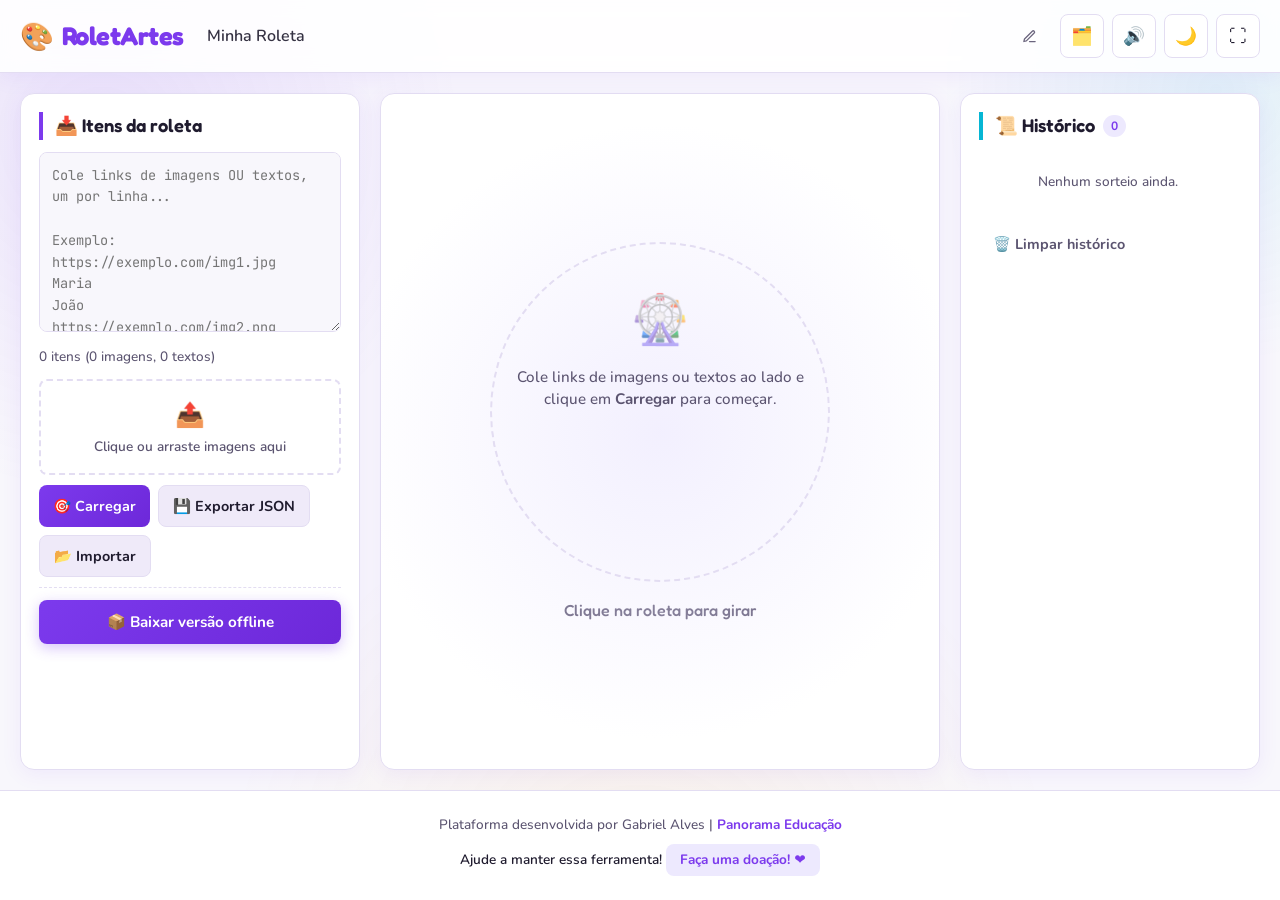
==== commit e6df23e9: "fase1 novas funcionalidades" ====
--- a/index.html
+++ b/index.html
@@ -24,6 +24,7 @@
   <label for="titleEdit" class="sr-only">Título da roleta</label>
   <input type="text" class="title-edit" id="titleEdit" placeholder="Digite o título da roleta..." value="Minha Roleta" />
   <div class="header-actions">
+    <button type="button" class="icon-btn" id="btnWheels" title="Minhas roletas" aria-label="Abrir gerenciador de roletas salvas">🗂️</button>
     <button type="button" class="icon-btn" id="btnMute" title="Ativar/desativar som" aria-label="Ativar ou desativar som" aria-pressed="false">🔊</button>
     <button type="button" class="icon-btn" id="btnTheme" title="Alternar tema" aria-label="Alternar entre tema claro e escuro">🌙</button>
     <button type="button" class="icon-btn" id="btnPresent" title="Modo apresentação" aria-label="Abrir modo apresentação">⛶</button>
@@ -112,6 +113,20 @@
   </div>
 </div>
 
+<!-- MODAL DE GERENCIAMENTO DE ROLETAS -->
+<div class="modal-overlay" id="wheelsModalOverlay">
+  <div class="modal wheels-modal" role="dialog" aria-modal="true" aria-labelledby="wheelsModalTitle">
+    <div class="modal-header">
+      <h3 id="wheelsModalTitle">🗂️ Minhas roletas</h3>
+      <button type="button" class="modal-close" id="wheelsModalClose" aria-label="Fechar">×</button>
+    </div>
+    <div class="modal-body wheels-modal-body">
+      <button type="button" class="btn btn-primary" id="btnNewWheel" style="width:100%; justify-content:center;">➕ Nova roleta</button>
+      <div class="wheels-list" id="wheelsList" aria-live="polite"></div>
+    </div>
+  </div>
+</div>
+
 <!-- MODO APRESENTAÇÃO -->
 <div class="presentation-overlay" id="presentationOverlay" role="dialog" aria-modal="true" aria-label="Modo apresentação">
   <button type="button" class="presentation-close" id="presentationClose" aria-label="Fechar modo apresentação">×</button>
--- a/style.css
+++ b/style.css
@@ -648,6 +648,56 @@
   gap: 16px;
 }
 
+/* ============ GERENCIADOR DE ROLETAS ============ */
+.wheels-modal-body { align-items: stretch; }
+.wheels-list {
+  display: flex;
+  flex-direction: column;
+  gap: 10px;
+  max-height: 50vh;
+  overflow-y: auto;
+}
+.wheel-card {
+  display: flex;
+  align-items: center;
+  gap: 10px;
+  padding: 12px;
+  border: 1px solid var(--border);
+  border-radius: var(--radius-sm);
+  background: var(--bg);
+  transition: border-color var(--transition);
+}
+.wheel-card.active {
+  border-color: var(--primary);
+  background: var(--primary-soft);
+}
+.wheel-card-info { flex: 1; min-width: 0; }
+.wheel-card-name {
+  font-family: var(--font-display);
+  font-weight: 600;
+  font-size: 1rem;
+  white-space: nowrap;
+  overflow: hidden;
+  text-overflow: ellipsis;
+  display: flex;
+  align-items: center;
+  gap: 6px;
+}
+.wheel-card-meta { font-size: 0.8rem; color: var(--text-soft); margin-top: 2px; }
+.wheel-card-actions { display: flex; gap: 4px; flex-shrink: 0; }
+.wheel-card-actions .icon-btn { width: 36px; height: 36px; font-size: 0.95rem; }
+.wheel-active-badge {
+  font-size: 0.68rem;
+  font-weight: 700;
+  color: var(--primary);
+  background: var(--bg-alt);
+  padding: 1px 7px;
+  border-radius: 999px;
+  border: 1px solid var(--primary);
+  text-transform: uppercase;
+  letter-spacing: 0.03em;
+}
+
 .modal-image-wrap {
   width: 100%;
   max-height: 60vh;
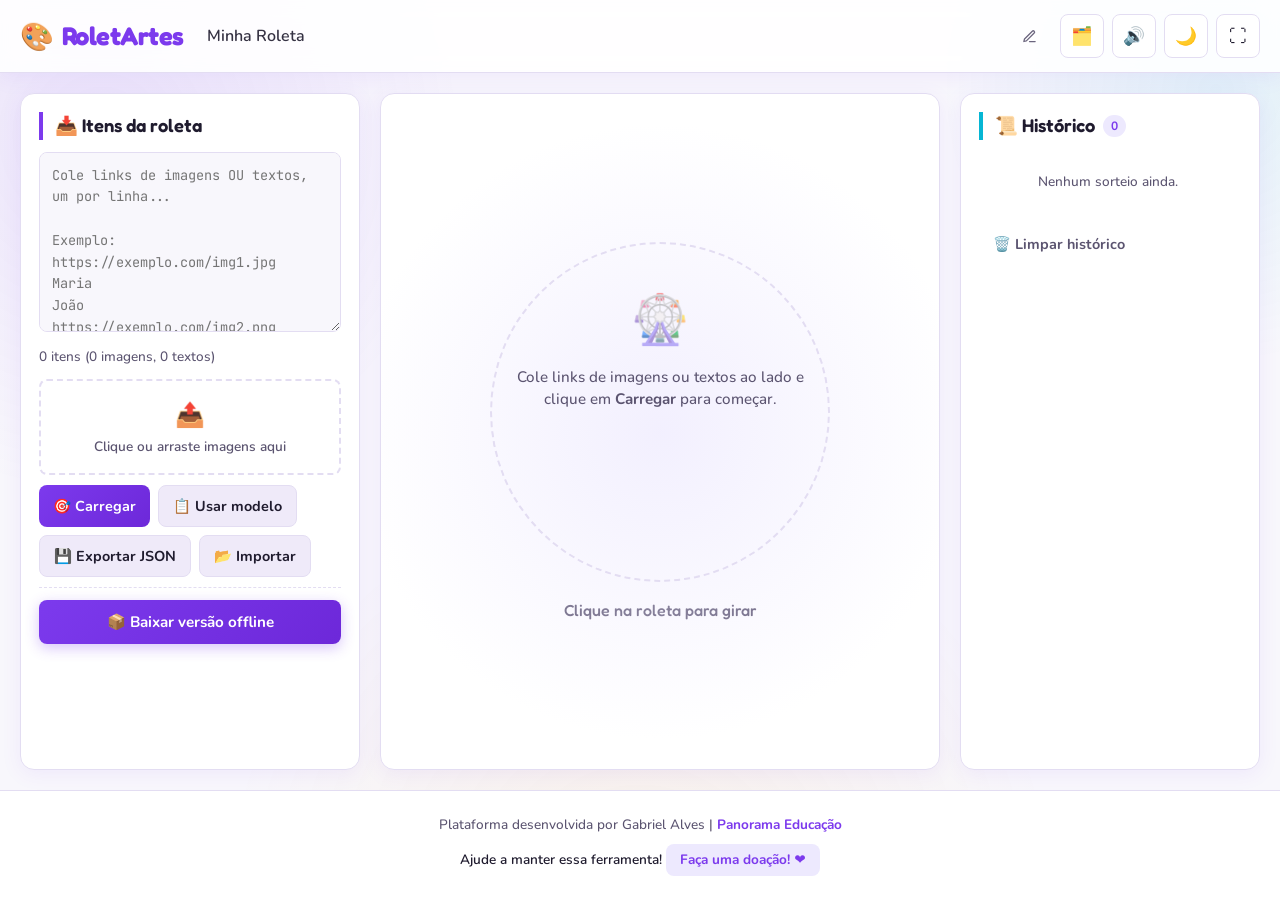
==== commit 6eefbe2d: "fase 2" ====
--- a/index.html
+++ b/index.html
@@ -51,6 +51,7 @@
     
     <div class="btn-row">
       <button type="button" class="btn btn-primary" id="btnLoad">🎯 Carregar</button>
+      <button type="button" class="btn btn-secondary" id="btnTemplates">📋 Usar modelo</button>
       <button type="button" class="btn btn-secondary" id="btnExport">💾 Exportar JSON</button>
       <button type="button" class="btn btn-secondary" id="btnImport">📂 Importar</button>
       <input type="file" id="fileInput" class="file-input" accept=".json" aria-hidden="true" tabindex="-1" />
@@ -113,6 +114,39 @@
   </div>
 </div>
 
+<!-- DIÁLOGO GENÉRICO (substitui prompt()/confirm() do navegador) -->
+<div class="modal-overlay" id="dialogModalOverlay">
+  <div class="modal dialog-modal" role="dialog" aria-modal="true" aria-labelledby="dialogModalTitle">
+    <div class="modal-header">
+      <h3 id="dialogModalTitle">Título</h3>
+      <button type="button" class="modal-close" id="dialogModalClose" aria-label="Fechar">×</button>
+    </div>
+    <div class="modal-body dialog-modal-body">
+      <p id="dialogModalMessage"></p>
+      <label for="dialogModalInput" class="sr-only" id="dialogModalInputLabel">Valor</label>
+      <input type="text" id="dialogModalInput" class="dialog-input" style="display:none;" />
+      <div class="modal-actions dialog-modal-actions">
+        <button type="button" class="btn btn-secondary" id="dialogModalCancel">Cancelar</button>
+        <button type="button" class="btn btn-primary" id="dialogModalConfirm">Confirmar</button>
+      </div>
+    </div>
+  </div>
+</div>
+
+<!-- MODAL DE MODELOS PRONTOS -->
+<div class="modal-overlay" id="templatesModalOverlay">
+  <div class="modal wheels-modal" role="dialog" aria-modal="true" aria-labelledby="templatesModalTitle">
+    <div class="modal-header">
+      <h3 id="templatesModalTitle">📋 Modelos prontos</h3>
+      <button type="button" class="modal-close" id="templatesModalClose" aria-label="Fechar">×</button>
+    </div>
+    <div class="modal-body wheels-modal-body">
+      <p class="templates-hint">Escolha um modelo para preencher o campo de itens. Você ainda pode editar tudo antes de clicar em Carregar.</p>
+      <div class="templates-list" id="templatesList" aria-live="polite"></div>
+    </div>
+  </div>
+</div>
+
 <!-- MODAL DE GERENCIAMENTO DE ROLETAS -->
 <div class="modal-overlay" id="wheelsModalOverlay">
   <div class="modal wheels-modal" role="dialog" aria-modal="true" aria-labelledby="wheelsModalTitle">
--- a/style.css
+++ b/style.css
@@ -649,6 +649,49 @@
 }
 
 /* ============ GERENCIADOR DE ROLETAS ============ */
+/* ============ MODELOS PRONTOS ============ */
+.templates-hint { font-size: 0.88rem; color: var(--text-soft); margin-bottom: 4px; }
+.templates-list {
+  display: flex;
+  flex-direction: column;
+  gap: 10px;
+  max-height: 55vh;
+  overflow-y: auto;
+}
+.template-card {
+  display: flex;
+  align-items: center;
+  gap: 12px;
+  padding: 12px;
+  border: 1px solid var(--border);
+  border-radius: var(--radius-sm);
+  background: var(--bg);
+  cursor: pointer;
+  text-align: left;
+  width: 100%;
+  font-family: var(--font-body);
+  color: var(--text);
+  transition: border-color var(--transition), transform var(--transition), background var(--transition);
+}
+.template-card:hover, .template-card:focus-visible {
+  border-color: var(--primary);
+  background: var(--primary-soft);
+  transform: translateX(2px);
+}
+.template-card-icon {
+  font-size: 1.6rem;
+  flex-shrink: 0;
+  width: 44px; height: 44px;
+  border-radius: var(--radius-sm);
+  display: flex;
+  align-items: center;
+  justify-content: center;
+  background: var(--bg-soft);
+}
+.template-card-info { flex: 1; min-width: 0; }
+.template-card-name { font-family: var(--font-display); font-weight: 600; font-size: 0.98rem; }
+.template-card-desc { font-size: 0.82rem; color: var(--text-soft); margin-top: 2px; }
+
 .wheels-modal-body { align-items: stretch; }
 .wheels-list {
   display: flex;
@@ -758,6 +801,25 @@
   padding: 20px;
   font-weight: 600;
 }
+
+/* ============ DIÁLOGO GENÉRICO ============ */
+#dialogModalOverlay { z-index: 200; }
+.dialog-modal { width: 420px; }
+.dialog-modal-body { align-items: stretch; }
+#dialogModalMessage { color: var(--text); font-size: 0.95rem; line-height: 1.5; }
+.dialog-input {
+  width: 100%;
+  padding: 10px 12px;
+  border-radius: var(--radius-sm);
+  border: 1px solid var(--border);
+  background: var(--bg);
+  color: var(--text);
+  font-family: var(--font-body);
+  font-size: 0.95rem;
+}
+.dialog-input:focus { outline: none; border-color: var(--primary); box-shadow: var(--focus-ring); }
+.dialog-modal-actions { display: flex; justify-content: flex-end; gap: 8px; margin-top: 4px; }
+#dialogModalConfirm.btn-danger-confirm { background: linear-gradient(135deg, var(--danger), var(--danger-hover)); color: #fff; }
 
 .modal-actions {
   display: flex;
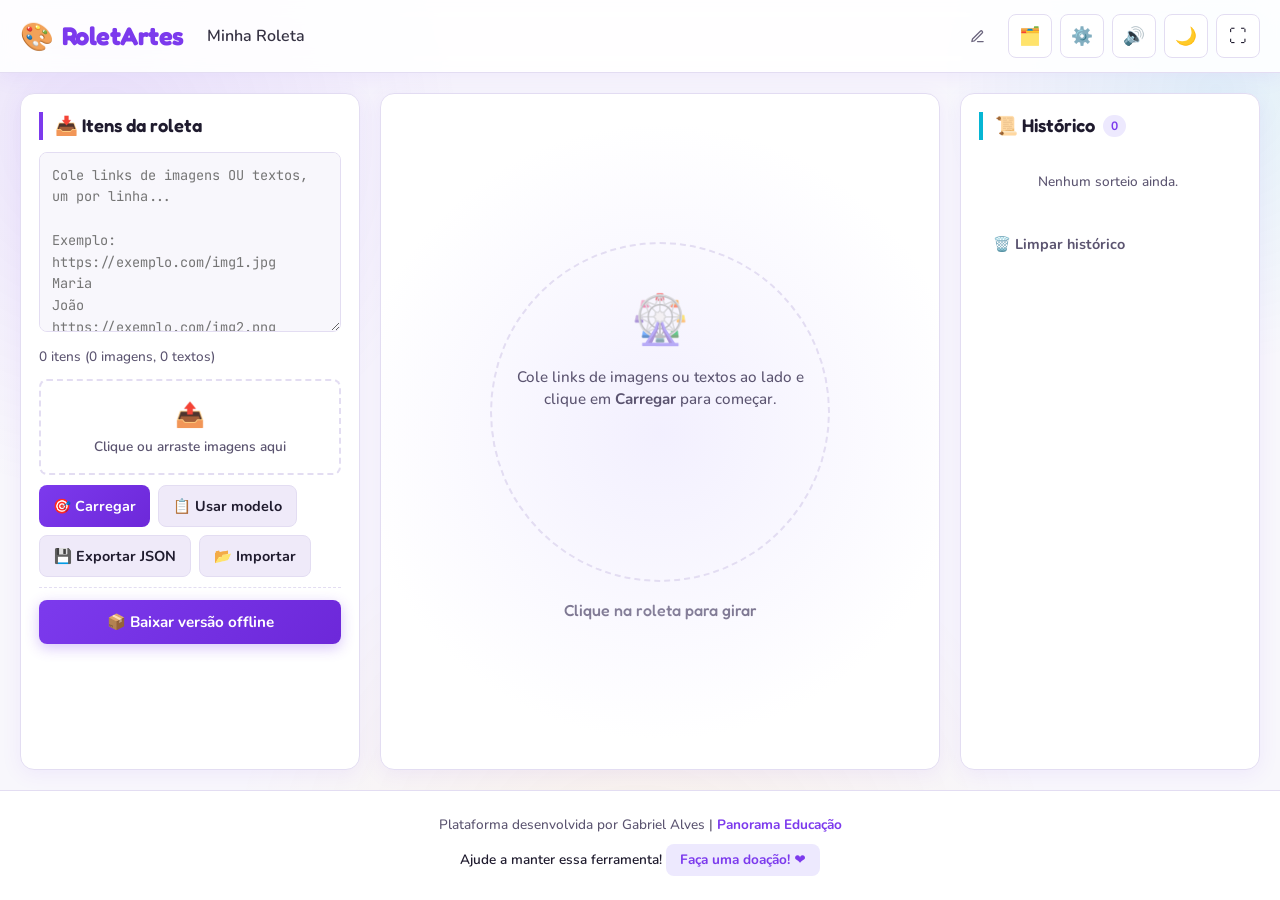
==== commit 5225c664: "fase 3" ====
--- a/index.html
+++ b/index.html
@@ -25,6 +25,7 @@
   <input type="text" class="title-edit" id="titleEdit" placeholder="Digite o título da roleta..." value="Minha Roleta" />
   <div class="header-actions">
     <button type="button" class="icon-btn" id="btnWheels" title="Minhas roletas" aria-label="Abrir gerenciador de roletas salvas">🗂️</button>
+    <button type="button" class="icon-btn" id="btnSpinSettings" title="Mecânicas de sorteio" aria-label="Abrir configurações de mecânicas de sorteio">⚙️</button>
     <button type="button" class="icon-btn" id="btnMute" title="Ativar/desativar som" aria-label="Ativar ou desativar som" aria-pressed="false">🔊</button>
     <button type="button" class="icon-btn" id="btnTheme" title="Alternar tema" aria-label="Alternar entre tema claro e escuro">🌙</button>
     <button type="button" class="icon-btn" id="btnPresent" title="Modo apresentação" aria-label="Abrir modo apresentação">⛶</button>
@@ -133,6 +134,89 @@
   </div>
 </div>
 
+<!-- MODAL DE MECÂNICAS DE SORTEIO -->
+<div class="modal-overlay" id="settingsModalOverlay">
+  <div class="modal wheels-modal settings-modal" role="dialog" aria-modal="true" aria-labelledby="settingsModalTitle">
+    <div class="modal-header">
+      <h3 id="settingsModalTitle">⚙️ Mecânicas de sorteio</h3>
+      <button type="button" class="modal-close" id="settingsModalClose" aria-label="Fechar">×</button>
+    </div>
+    <div class="modal-body wheels-modal-body">
+      <p class="templates-hint">Tudo aqui é opcional e fica desligado por padrão. As opções valem só para esta roleta.</p>
+
+      <div class="setting-row">
+        <label class="switch-label" for="settingAutoRemove">
+          <span class="switch-text">
+            <strong>Eliminar automaticamente</strong>
+            <small>Remove o item sorteado da roleta assim que sai</small>
+          </span>
+          <span class="switch"><input type="checkbox" id="settingAutoRemove" /><span class="switch-track" aria-hidden="true"></span></span>
+        </label>
+      </div>
+
+      <div class="setting-row">
+        <label class="switch-label" for="settingMultiWinners">
+          <span class="switch-text">
+            <strong>Vários vencedores</strong>
+            <small>Sorteia mais de um item em sequência automaticamente</small>
+          </span>
+          <span class="switch"><input type="checkbox" id="settingMultiWinners" /><span class="switch-track" aria-hidden="true"></span></span>
+        </label>
+        <div class="setting-sub" id="multiWinnersSub" style="display:none;">
+          <label for="settingWinnersCount">Quantos vencedores por sorteio?</label>
+          <input type="number" id="settingWinnersCount" min="2" max="20" value="2" class="setting-number-input" />
+        </div>
+      </div>
+
+      <div class="setting-row">
+        <label class="switch-label" for="settingWeighted">
+          <span class="switch-text">
+            <strong>Pesos por item</strong>
+            <small>Dá mais ou menos chance a itens específicos (fatias maiores = mais chance)</small>
+          </span>
+          <span class="switch"><input type="checkbox" id="settingWeighted" /><span class="switch-track" aria-hidden="true"></span></span>
+        </label>
+        <div class="setting-sub" id="weightsSub" style="display:none;">
+          <p class="weights-empty-hint" id="weightsEmptyHint">Carregue itens na roleta para ajustar os pesos.</p>
+          <div class="weights-list" id="weightsList"></div>
+        </div>
+      </div>
+
+      <div class="setting-row">
+        <label class="switch-label" for="settingGroupMode">
+          <span class="switch-text">
+            <strong>Modo grupos</strong>
+            <small>Divide a lista em grupos aleatórios, em vez de girar a roleta</small>
+          </span>
+          <span class="switch"><input type="checkbox" id="settingGroupMode" /><span class="switch-track" aria-hidden="true"></span></span>
+        </label>
+        <div class="setting-sub" id="groupModeSub" style="display:none;">
+          <label for="settingGroupsCount">Quantos grupos?</label>
+          <input type="number" id="settingGroupsCount" min="2" max="20" value="2" class="setting-number-input" />
+          <button type="button" class="btn btn-secondary" id="btnDrawGroups" style="width:100%; justify-content:center; margin-top:4px;">🎲 Sortear grupos agora</button>
+        </div>
+      </div>
+    </div>
+  </div>
+</div>
+
+<!-- MODAL DE RESULTADO DE GRUPOS -->
+<div class="modal-overlay" id="groupsModalOverlay">
+  <div class="modal wheels-modal" role="dialog" aria-modal="true" aria-labelledby="groupsModalTitle">
+    <div class="modal-header">
+      <h3 id="groupsModalTitle">🎲 Grupos sorteados</h3>
+      <button type="button" class="modal-close" id="groupsModalClose" aria-label="Fechar">×</button>
+    </div>
+    <div class="modal-body wheels-modal-body">
+      <div class="groups-result" id="groupsResult" aria-live="polite"></div>
+      <div class="modal-actions">
+        <button type="button" class="btn btn-secondary" id="btnCopyGroups">📋 Copiar resultado</button>
+        <button type="button" class="btn btn-primary" id="btnCloseGroups">Fechar</button>
+      </div>
+    </div>
+  </div>
+</div>
+
 <!-- MODAL DE MODELOS PRONTOS -->
 <div class="modal-overlay" id="templatesModalOverlay">
   <div class="modal wheels-modal" role="dialog" aria-modal="true" aria-labelledby="templatesModalTitle">
--- a/style.css
+++ b/style.css
@@ -553,6 +553,48 @@
   color: var(--text-soft);
   font-weight: 600;
 }
+
+/* ============ LISTA DE VENCEDORES (sorteio múltiplo) ============ */
+.modal-image-wrap.winners-mode {
+  width: 100%;
+  padding: 8px;
+  align-items: stretch;
+}
+.winners-list {
+  display: flex;
+  flex-direction: column;
+  gap: 8px;
+  width: 100%;
+  max-height: 50vh;
+  overflow-y: auto;
+}
+.winner-row {
+  --item-accent: var(--primary);
+  display: flex;
+  align-items: center;
+  gap: 10px;
+  padding: 10px;
+  background: var(--bg);
+  border-radius: var(--radius-sm);
+  border: 1px solid var(--border);
+  border-left: 4px solid var(--item-accent);
+  animation: popIn 0.3s ease;
+}
+.winner-row img { width: 40px; height: 40px; border-radius: 6px; object-fit: cover; flex-shrink: 0; }
+.winner-row-text {
+  font-family: var(--font-display);
+  font-weight: 600;
+  color: var(--text);
+  overflow: hidden;
+  text-overflow: ellipsis;
+  white-space: nowrap;
+}
+.winner-row-num {
+  font-family: var(--font-display);
+  font-weight: 700;
+  color: var(--item-accent);
+  min-width: 28px;
+}
 .history-item-url {
   font-family: var(--font-mono);
   font-size: 0.7rem;
@@ -649,6 +691,106 @@
 }
 
 /* ============ GERENCIADOR DE ROLETAS ============ */
+/* ============ MECÂNICAS DE SORTEIO (configurações) ============ */
+.setting-row {
+  padding: 12px;
+  border: 1px solid var(--border);
+  border-radius: var(--radius-sm);
+  background: var(--bg);
+}
+.setting-row + .setting-row { margin-top: 10px; }
+.switch-label {
+  display: flex;
+  align-items: center;
+  justify-content: space-between;
+  gap: 12px;
+  cursor: pointer;
+}
+.switch-text { display: flex; flex-direction: column; gap: 2px; }
+.switch-text strong { font-family: var(--font-display); font-size: 0.95rem; }
+.switch-text small { color: var(--text-soft); font-size: 0.8rem; line-height: 1.4; }
+
+.switch { position: relative; display: inline-block; width: 44px; height: 26px; flex-shrink: 0; }
+.switch input {
+  position: absolute; inset: 0;
+  opacity: 0; margin: 0; cursor: pointer;
+  width: 100%; height: 100%;
+}
+.switch-track {
+  position: absolute; inset: 0;
+  background: var(--border);
+  border-radius: 999px;
+  transition: background var(--transition);
+  pointer-events: none;
+}
+.switch-track::before {
+  content: '';
+  position: absolute;
+  width: 20px; height: 20px;
+  left: 3px; top: 3px;
+  background: #fff;
+  border-radius: 50%;
+  transition: transform var(--transition);
+  box-shadow: 0 1px 3px rgba(0,0,0,0.3);
+}
+.switch input:checked + .switch-track { background: var(--primary); }
+.switch input:checked + .switch-track::before { transform: translateX(18px); }
+.switch input:focus-visible + .switch-track { box-shadow: var(--focus-ring); }
+
+.setting-sub {
+  margin-top: 12px;
+  padding-top: 12px;
+  border-top: 1px dashed var(--border);
+  display: flex;
+  flex-direction: column;
+  gap: 8px;
+}
+.setting-sub label { font-size: 0.85rem; color: var(--text-soft); font-weight: 600; }
+.setting-number-input {
+  width: 90px;
+  padding: 7px 10px;
+  border-radius: var(--radius-sm);
+  border: 1px solid var(--border);
+  background: var(--bg-alt);
+  color: var(--text);
+  font-family: var(--font-body);
+  font-size: 0.9rem;
+}
+.setting-number-input:focus { outline: none; border-color: var(--primary); box-shadow: var(--focus-ring); }
+
+.weights-empty-hint { font-size: 0.82rem; color: var(--text-soft); }
+.weights-list { display: flex; flex-direction: column; gap: 6px; max-height: 240px; overflow-y: auto; }
+.weight-row {
+  display: flex;
+  align-items: center;
+  gap: 8px;
+  padding: 6px 8px;
+  border-radius: var(--radius-sm);
+  background: var(--bg-alt);
+  font-size: 0.85rem;
+}
+.weight-row-name { flex: 1; min-width: 0; overflow: hidden; text-overflow: ellipsis; white-space: nowrap; }
+.weight-stepper { display: flex; align-items: center; gap: 6px; flex-shrink: 0; }
+.weight-stepper button {
+  width: 24px; height: 24px;
+  border-radius: 6px;
+  border: 1px solid var(--border);
+  background: var(--bg-soft);
+  color: var(--text);
+  cursor: pointer;
+  font-weight: 700;
+  line-height: 1;
+  display: flex; align-items: center; justify-content: center;
+}
+.weight-stepper button:hover { background: var(--primary-soft); border-color: var(--primary); color: var(--primary); }
+.weight-value { min-width: 20px; text-align: center; font-weight: 700; color: var(--primary); }
+
+/* ============ RESULTADO DE GRUPOS ============ */
+.groups-result { display: flex; flex-direction: column; gap: 12px; max-height: 50vh; overflow-y: auto; }
+.group-card { border: 1px solid var(--border); border-radius: var(--radius-sm); padding: 10px 12px; background: var(--bg); }
+.group-card-title { font-family: var(--font-display); font-weight: 700; color: var(--primary); margin-bottom: 6px; font-size: 0.9rem; }
+.group-card-items { font-size: 0.88rem; color: var(--text); line-height: 1.6; }
+
 /* ============ MODELOS PRONTOS ============ */
 .templates-hint { font-size: 0.88rem; color: var(--text-soft); margin-bottom: 4px; }
 .templates-list {
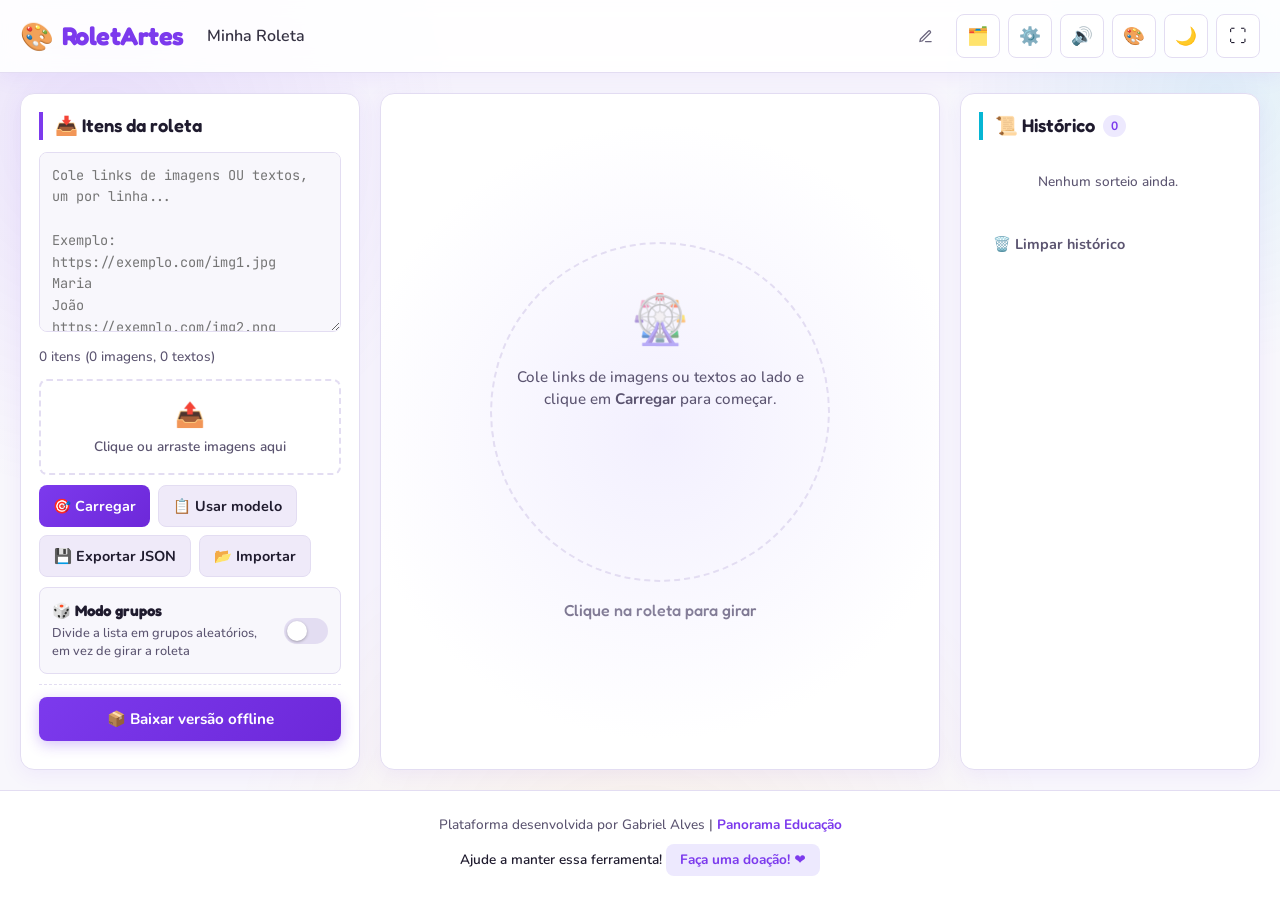
==== commit 648cd60a: "fase 5 e 6" ====
--- a/index.html
+++ b/index.html
@@ -27,6 +27,7 @@
     <button type="button" class="icon-btn" id="btnWheels" title="Minhas roletas" aria-label="Abrir gerenciador de roletas salvas">🗂️</button>
     <button type="button" class="icon-btn" id="btnSpinSettings" title="Mecânicas de sorteio" aria-label="Abrir configurações de mecânicas de sorteio">⚙️</button>
     <button type="button" class="icon-btn" id="btnMute" title="Ativar/desativar som" aria-label="Ativar ou desativar som" aria-pressed="false">🔊</button>
+    <button type="button" class="icon-btn" id="btnColorTheme" title="Tema de cores" aria-label="Escolher tema de cores">🎨</button>
     <button type="button" class="icon-btn" id="btnTheme" title="Alternar tema" aria-label="Alternar entre tema claro e escuro">🌙</button>
     <button type="button" class="icon-btn" id="btnPresent" title="Modo apresentação" aria-label="Abrir modo apresentação">⛶</button>
   </div>
@@ -57,6 +58,21 @@
       <button type="button" class="btn btn-secondary" id="btnImport">📂 Importar</button>
       <input type="file" id="fileInput" class="file-input" accept=".json" aria-hidden="true" tabindex="-1" />
     </div>
+
+    <div class="setting-row" style="margin-top: 10px;">
+      <label class="switch-label" for="settingGroupMode">
+        <span class="switch-text">
+          <strong>🎲 Modo grupos</strong>
+          <small>Divide a lista em grupos aleatórios, em vez de girar a roleta</small>
+        </span>
+        <span class="switch"><input type="checkbox" id="settingGroupMode" /><span class="switch-track" aria-hidden="true"></span></span>
+      </label>
+      <div class="setting-sub" id="groupModeSub" style="display:none;">
+        <label for="settingGroupsCount">Quantos grupos?</label>
+        <input type="number" id="settingGroupsCount" min="2" max="20" value="2" class="setting-number-input" />
+        <button type="button" class="btn btn-secondary" id="btnDrawGroups" style="width:100%; justify-content:center; margin-top:4px;">🎲 Sortear grupos agora</button>
+      </div>
+    </div>
     
     <!-- NOVO: Botão de versão offline -->
     <div class="btn-row offline-section" id="offlineSection" style="margin-top: 10px;">
@@ -78,6 +94,7 @@
         <div class="wheel-pointer" aria-hidden="true"></div>
         <canvas class="wheel" id="wheelCanvas" width="600" height="600" role="button" tabindex="0" aria-label="Roleta. Pressione Enter ou Espaço para girar."></canvas>
         <div class="wheel-center" aria-hidden="true">🎨</div>
+        <div class="countdown-overlay" id="countdownOverlay" aria-hidden="true"></div>
       </div>
     </div>
     <div class="wheel-status" id="wheelStatus" aria-live="polite">Clique na roleta para girar</div>
@@ -134,6 +151,20 @@
   </div>
 </div>
 
+<!-- MODAL DE TEMA DE CORES -->
+<div class="modal-overlay" id="colorThemeModalOverlay">
+  <div class="modal wheels-modal" role="dialog" aria-modal="true" aria-labelledby="colorThemeModalTitle">
+    <div class="modal-header">
+      <h3 id="colorThemeModalTitle">🎨 Tema de cores</h3>
+      <button type="button" class="modal-close" id="colorThemeModalClose" aria-label="Fechar">×</button>
+    </div>
+    <div class="modal-body wheels-modal-body">
+      <p class="templates-hint">Escolha a paleta de cores do site. Vale para todas as roletas.</p>
+      <div class="color-theme-grid" id="colorThemeGrid" aria-live="polite"></div>
+    </div>
+  </div>
+</div>
+
 <!-- MODAL DE MECÂNICAS DE SORTEIO -->
 <div class="modal-overlay" id="settingsModalOverlay">
   <div class="modal wheels-modal settings-modal" role="dialog" aria-modal="true" aria-labelledby="settingsModalTitle">
@@ -151,6 +182,16 @@
             <small>Remove o item sorteado da roleta assim que sai</small>
           </span>
           <span class="switch"><input type="checkbox" id="settingAutoRemove" /><span class="switch-track" aria-hidden="true"></span></span>
+        </label>
+      </div>
+
+      <div class="setting-row">
+        <label class="switch-label" for="settingCountdown">
+          <span class="switch-text">
+            <strong>Contagem regressiva</strong>
+            <small>Mostra 3, 2, 1 antes de girar, para criar suspense</small>
+          </span>
+          <span class="switch"><input type="checkbox" id="settingCountdown" /><span class="switch-track" aria-hidden="true"></span></span>
         </label>
       </div>
 
@@ -179,21 +220,6 @@
         <div class="setting-sub" id="weightsSub" style="display:none;">
           <p class="weights-empty-hint" id="weightsEmptyHint">Carregue itens na roleta para ajustar os pesos.</p>
           <div class="weights-list" id="weightsList"></div>
-        </div>
-      </div>
-
-      <div class="setting-row">
-        <label class="switch-label" for="settingGroupMode">
-          <span class="switch-text">
-            <strong>Modo grupos</strong>
-            <small>Divide a lista em grupos aleatórios, em vez de girar a roleta</small>
-          </span>
-          <span class="switch"><input type="checkbox" id="settingGroupMode" /><span class="switch-track" aria-hidden="true"></span></span>
-        </label>
-        <div class="setting-sub" id="groupModeSub" style="display:none;">
-          <label for="settingGroupsCount">Quantos grupos?</label>
-          <input type="number" id="settingGroupsCount" min="2" max="20" value="2" class="setting-number-input" />
-          <button type="button" class="btn btn-secondary" id="btnDrawGroups" style="width:100%; justify-content:center; margin-top:4px;">🎲 Sortear grupos agora</button>
         </div>
       </div>
     </div>
--- a/style.css
+++ b/style.css
@@ -62,6 +62,75 @@
   background-image: url("data:image/svg+xml,%3Csvg xmlns='http://www.w3.org/2000/svg' viewBox='0 0 24 24' fill='none' stroke='%23a8a0c0' stroke-width='2' stroke-linecap='round' stroke-linejoin='round'%3E%3Cpath d='M12 20h9'/%3E%3Cpath d='M16.5 3.5a2.12 2.12 0 0 1 3 3L7 19l-4 1 1-4Z'/%3E%3C/svg%3E");
 }
 
+/* ============ TEMAS DE COR EXTRAS ============
+   Trocam só a paleta de cor de destaque (--primary/--accent-*), por cima do
+   claro/escuro — que continua controlando fundo e texto normalmente. O tema
+   "violeta" é o padrão e não precisa de bloco próprio (já é o :root). */
+[data-color-theme="halloween"] {
+  --primary: #ea580c; --primary-hover: #c2410c; --primary-soft: rgba(234,88,12,0.12);
+  --accent-cyan: #7c3aed; --accent-amber: #a3e635;
+  --primary-glow: rgba(234,88,12,0.45);
+  --blob-1: rgba(234,88,12,0.10); --blob-2: rgba(124,58,237,0.09); --blob-3: rgba(163,230,53,0.08);
+  --shadow: 0 4px 20px rgba(234,88,12,0.08); --shadow-lg: 0 10px 40px rgba(234,88,12,0.15);
+}
+[data-theme="dark"][data-color-theme="halloween"] {
+  --primary: #fb923c; --primary-hover: #f97316; --primary-soft: #3a1f0f;
+  --primary-glow: rgba(251,146,60,0.45);
+  --blob-1: rgba(251,146,60,0.14); --blob-2: rgba(167,139,250,0.10); --blob-3: rgba(163,230,53,0.08);
+}
+
+[data-color-theme="natal"] {
+  --primary: #dc2626; --primary-hover: #b91c1c; --primary-soft: rgba(220,38,38,0.12);
+  --accent-cyan: #16a34a; --accent-amber: #fbbf24;
+  --primary-glow: rgba(220,38,38,0.45);
+  --blob-1: rgba(220,38,38,0.10); --blob-2: rgba(22,163,74,0.09); --blob-3: rgba(251,191,36,0.08);
+  --shadow: 0 4px 20px rgba(220,38,38,0.08); --shadow-lg: 0 10px 40px rgba(220,38,38,0.15);
+}
+[data-theme="dark"][data-color-theme="natal"] {
+  --primary: #f87171; --primary-hover: #ef4444; --primary-soft: #3a1414;
+  --primary-glow: rgba(248,113,113,0.45);
+  --blob-1: rgba(248,113,113,0.14); --blob-2: rgba(74,222,128,0.10); --blob-3: rgba(251,191,36,0.08);
+}
+
+[data-color-theme="praia"] {
+  --primary: #0ea5e9; --primary-hover: #0284c7; --primary-soft: rgba(14,165,233,0.12);
+  --accent-cyan: #06b6d4; --accent-amber: #fbbf24;
+  --primary-glow: rgba(14,165,233,0.45);
+  --blob-1: rgba(14,165,233,0.10); --blob-2: rgba(6,182,212,0.09); --blob-3: rgba(251,191,36,0.08);
+  --shadow: 0 4px 20px rgba(14,165,233,0.08); --shadow-lg: 0 10px 40px rgba(14,165,233,0.15);
+}
+[data-theme="dark"][data-color-theme="praia"] {
+  --primary: #38bdf8; --primary-hover: #0ea5e9; --primary-soft: #0c2b3a;
+  --primary-glow: rgba(56,189,248,0.45);
+  --blob-1: rgba(56,189,248,0.14); --blob-2: rgba(34,211,238,0.10); --blob-3: rgba(251,191,36,0.08);
+}
+
+[data-color-theme="candy"] {
+  --primary: #ec4899; --primary-hover: #db2777; --primary-soft: rgba(236,72,153,0.12);
+  --accent-cyan: #a78bfa; --accent-amber: #34d399;
+  --primary-glow: rgba(236,72,153,0.45);
+  --blob-1: rgba(236,72,153,0.10); --blob-2: rgba(167,139,250,0.09); --blob-3: rgba(52,211,153,0.08);
+  --shadow: 0 4px 20px rgba(236,72,153,0.08); --shadow-lg: 0 10px 40px rgba(236,72,153,0.15);
+}
+[data-theme="dark"][data-color-theme="candy"] {
+  --primary: #f472b6; --primary-hover: #ec4899; --primary-soft: #3a1a2b;
+  --primary-glow: rgba(244,114,182,0.45);
+  --blob-1: rgba(244,114,182,0.14); --blob-2: rgba(196,181,253,0.10); --blob-3: rgba(52,211,153,0.08);
+}
+
+[data-color-theme="floresta"] {
+  --primary: #15803d; --primary-hover: #166534; --primary-soft: rgba(21,128,61,0.12);
+  --accent-cyan: #0891b2; --accent-amber: #b45309;
+  --primary-glow: rgba(21,128,61,0.45);
+  --blob-1: rgba(21,128,61,0.10); --blob-2: rgba(8,145,178,0.09); --blob-3: rgba(180,83,9,0.08);
+  --shadow: 0 4px 20px rgba(21,128,61,0.08); --shadow-lg: 0 10px 40px rgba(21,128,61,0.15);
+}
+[data-theme="dark"][data-color-theme="floresta"] {
+  --primary: #4ade80; --primary-hover: #22c55e; --primary-soft: #12301c;
+  --primary-glow: rgba(74,222,128,0.45);
+  --blob-1: rgba(74,222,128,0.14); --blob-2: rgba(34,211,238,0.10); --blob-3: rgba(217,119,6,0.08);
+}
+
 html, body { height: 100%; }
 body {
   font-family: var(--font-body);
@@ -472,6 +541,34 @@
   box-shadow: 0 2px 10px rgba(0,0,0,0.15);
 }
 
+/* ============ CONTAGEM REGRESSIVA ============ */
+.countdown-overlay {
+  position: absolute;
+  inset: 0;
+  border-radius: 50%;
+  display: none;
+  align-items: center;
+  justify-content: center;
+  z-index: 6;
+  pointer-events: none;
+  background: rgba(15, 10, 30, 0.5);
+  backdrop-filter: blur(1px);
+}
+.countdown-overlay.active { display: flex; }
+.countdown-number {
+  font-family: var(--font-display);
+  font-weight: 700;
+  font-size: clamp(3.5rem, 16vw, 7rem);
+  color: #fff;
+  text-shadow: 0 4px 24px rgba(0,0,0,0.5);
+  animation: countdownPop 0.7s cubic-bezier(0.34, 1.56, 0.64, 1);
+}
+@keyframes countdownPop {
+  0% { transform: scale(0.3); opacity: 0; }
+  45% { transform: scale(1.15); opacity: 1; }
+  100% { transform: scale(1); opacity: 1; }
+}
+
 .wheel-status {
   margin-top: 16px;
   text-align: center;
@@ -691,6 +788,33 @@
 }
 
 /* ============ GERENCIADOR DE ROLETAS ============ */
+/* ============ SELETOR DE TEMA DE COR ============ */
+.color-theme-grid {
+  display: grid;
+  grid-template-columns: repeat(auto-fill, minmax(120px, 1fr));
+  gap: 10px;
+}
+.color-theme-card {
+  display: flex;
+  flex-direction: column;
+  align-items: center;
+  gap: 8px;
+  padding: 12px 8px;
+  border: 2px solid var(--border);
+  border-radius: var(--radius-sm);
+  background: var(--bg);
+  cursor: pointer;
+  font-family: var(--font-body);
+  color: var(--text);
+  transition: border-color var(--transition), transform var(--transition);
+}
+.color-theme-card:hover, .color-theme-card:focus-visible { transform: translateY(-2px); }
+.color-theme-card.active { border-color: var(--primary); background: var(--primary-soft); }
+.color-theme-swatches { display: flex; gap: 4px; }
+.color-theme-swatch { width: 16px; height: 16px; border-radius: 50%; box-shadow: 0 0 0 1px rgba(0,0,0,0.08); }
+.color-theme-name { font-size: 0.82rem; font-weight: 700; text-align: center; }
+.color-theme-check { font-size: 0.7rem; color: var(--primary); font-weight: 700; height: 14px; }
+
 /* ============ MECÂNICAS DE SORTEIO (configurações) ============ */
 .setting-row {
   padding: 12px;
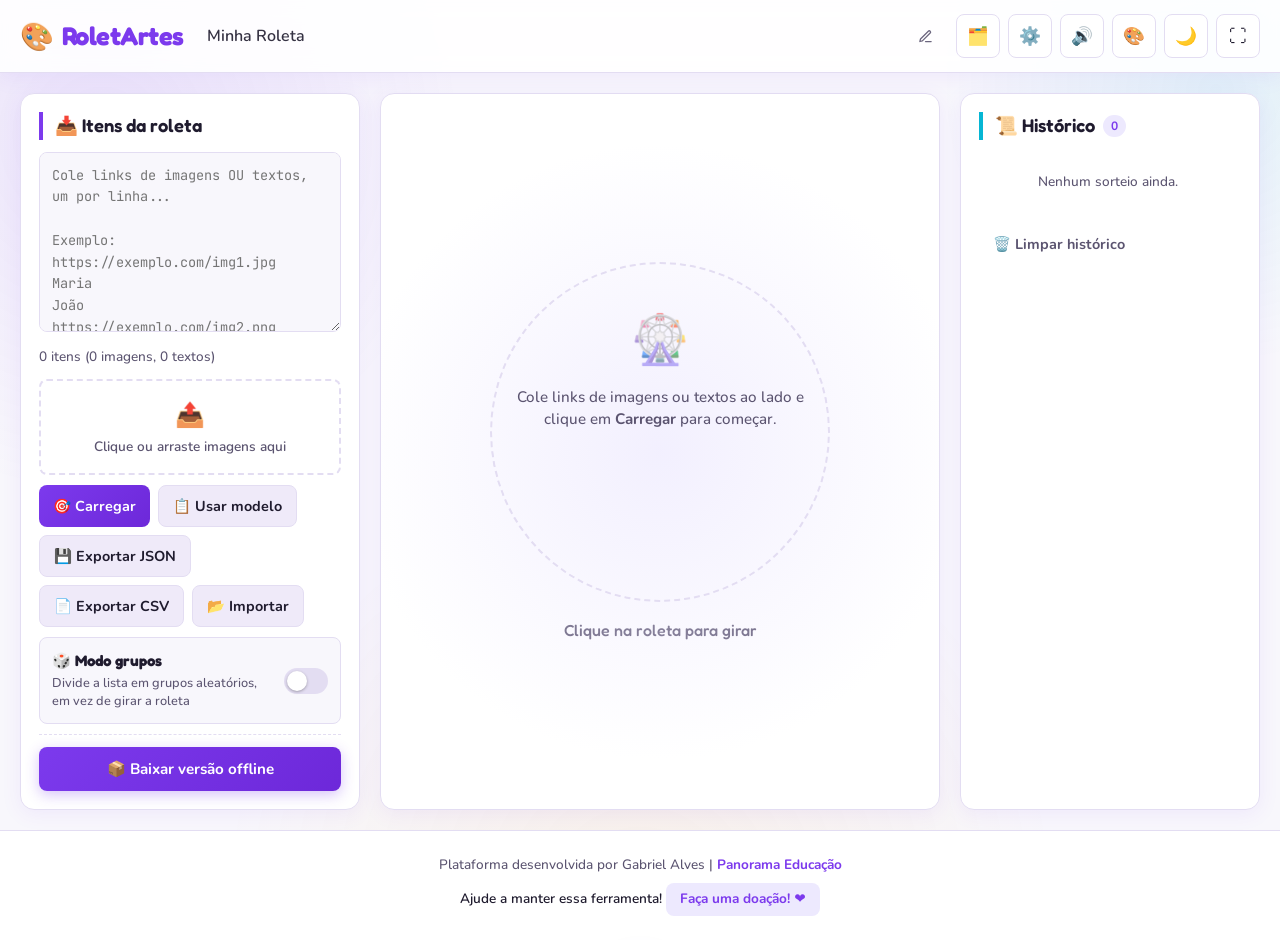
==== commit f74e5fd3: "fase 7" ====
--- a/index.html
+++ b/index.html
@@ -55,8 +55,9 @@
       <button type="button" class="btn btn-primary" id="btnLoad">🎯 Carregar</button>
       <button type="button" class="btn btn-secondary" id="btnTemplates">📋 Usar modelo</button>
       <button type="button" class="btn btn-secondary" id="btnExport">💾 Exportar JSON</button>
-      <button type="button" class="btn btn-secondary" id="btnImport">📂 Importar</button>
-      <input type="file" id="fileInput" class="file-input" accept=".json" aria-hidden="true" tabindex="-1" />
+      <button type="button" class="btn btn-secondary" id="btnExportCSV">📄 Exportar CSV</button>
+      <button type="button" class="btn btn-secondary" id="btnImport" title="Importar arquivo JSON ou CSV" aria-label="Importar arquivo JSON ou CSV">📂 Importar</button>
+      <input type="file" id="fileInput" class="file-input" accept=".json,.csv" aria-hidden="true" tabindex="-1" />
     </div>
 
     <div class="setting-row" style="margin-top: 10px;">
